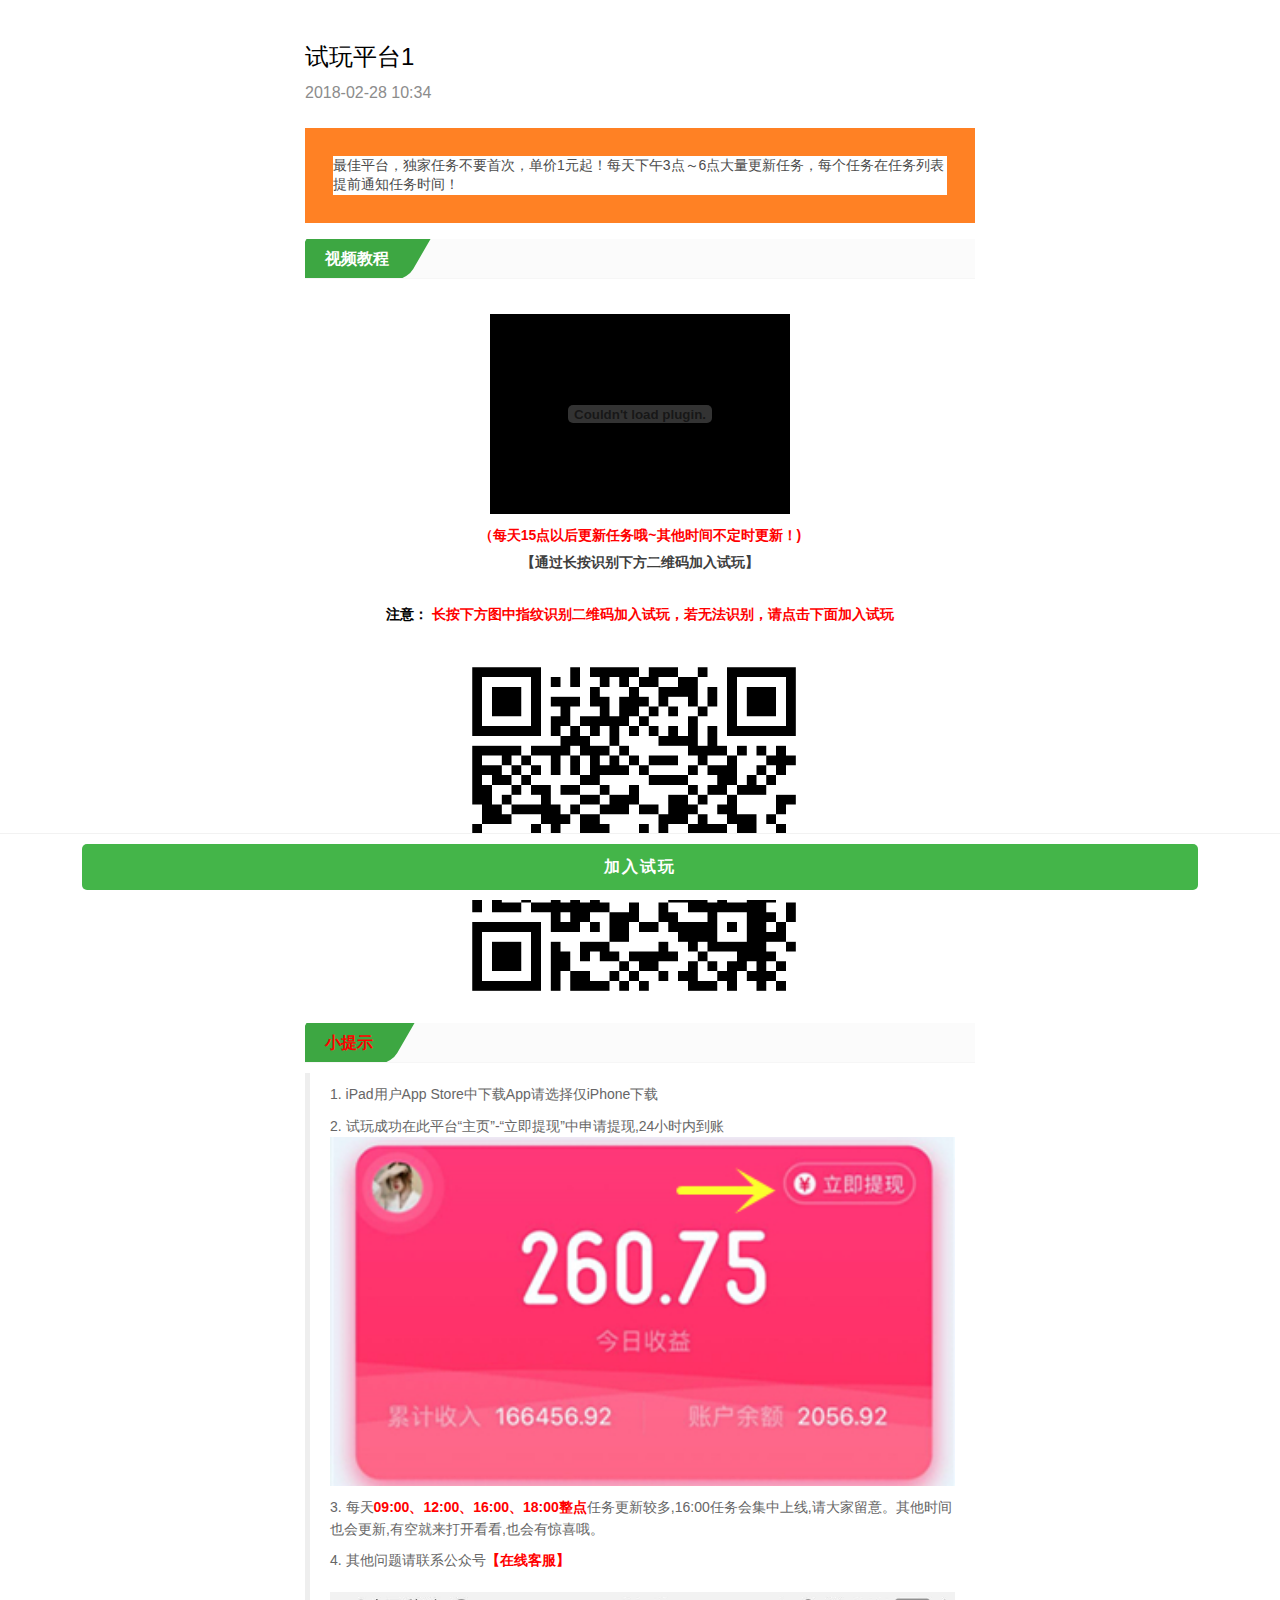
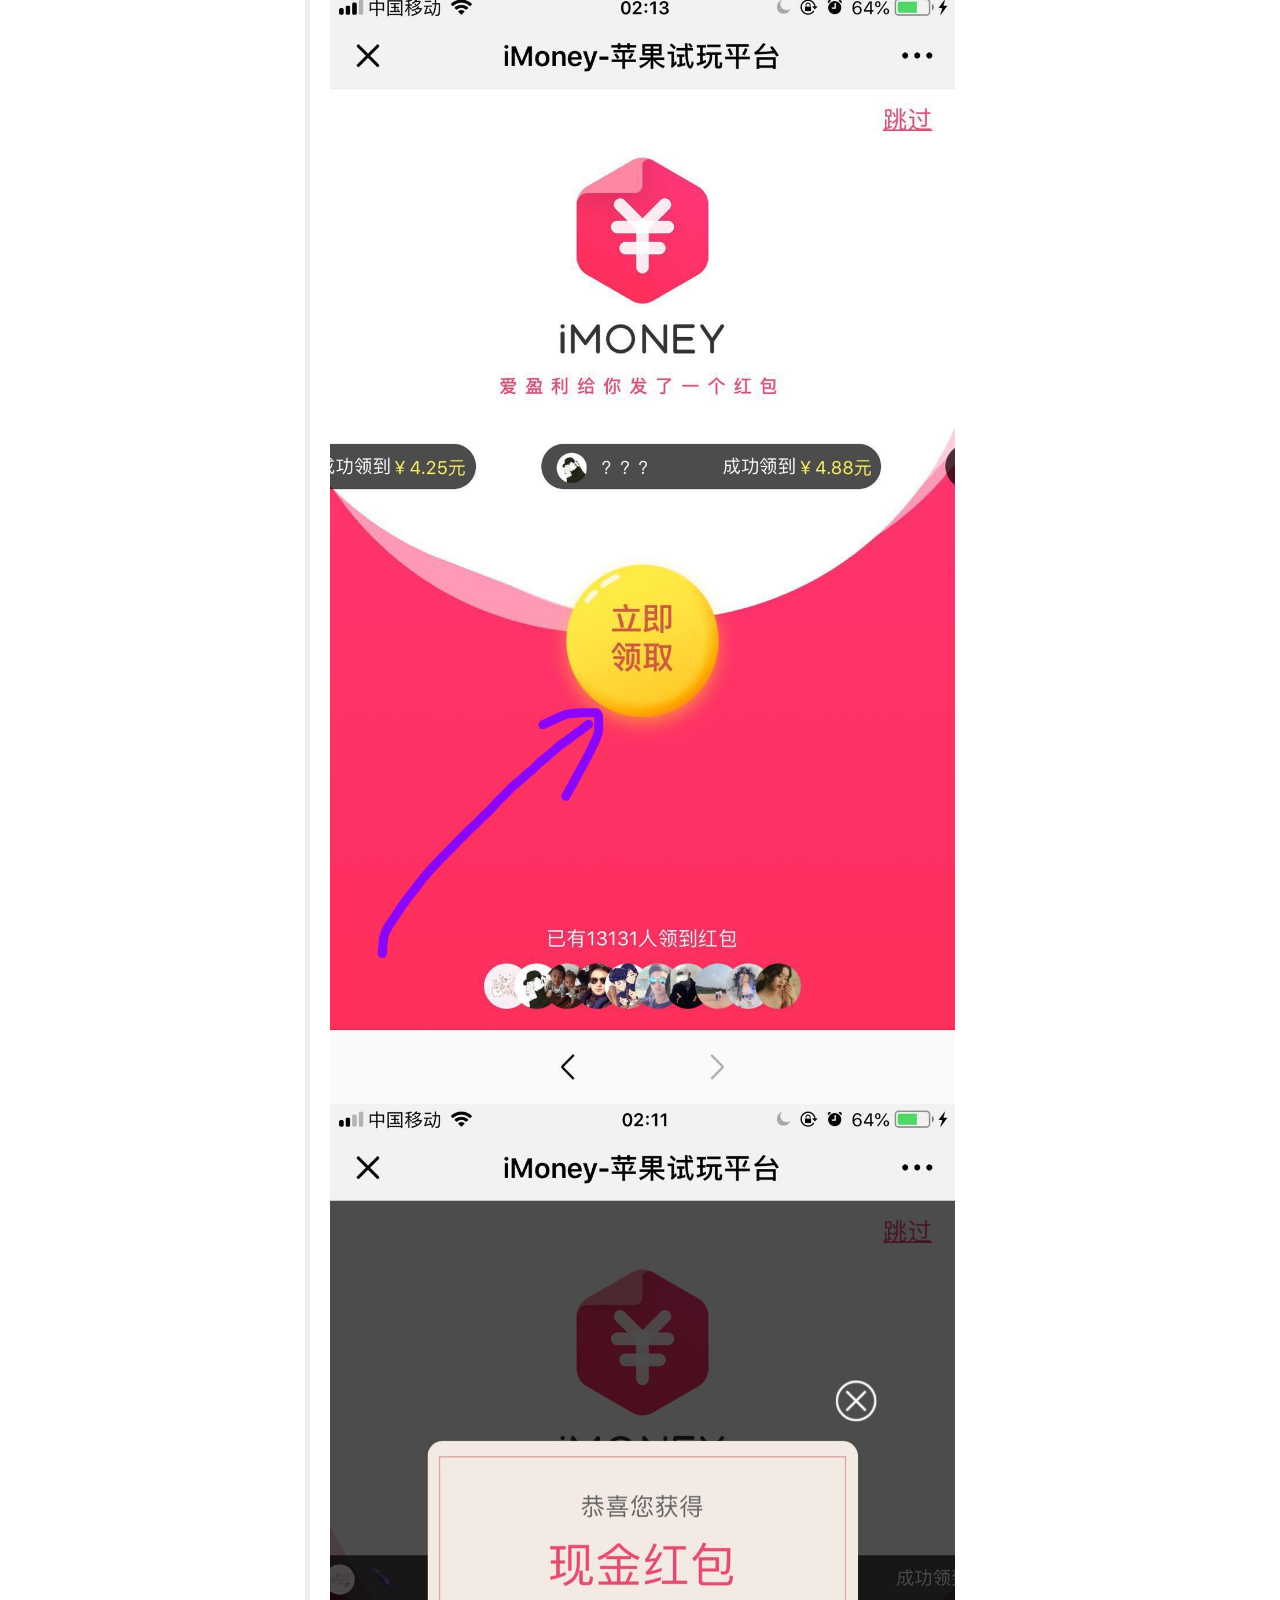
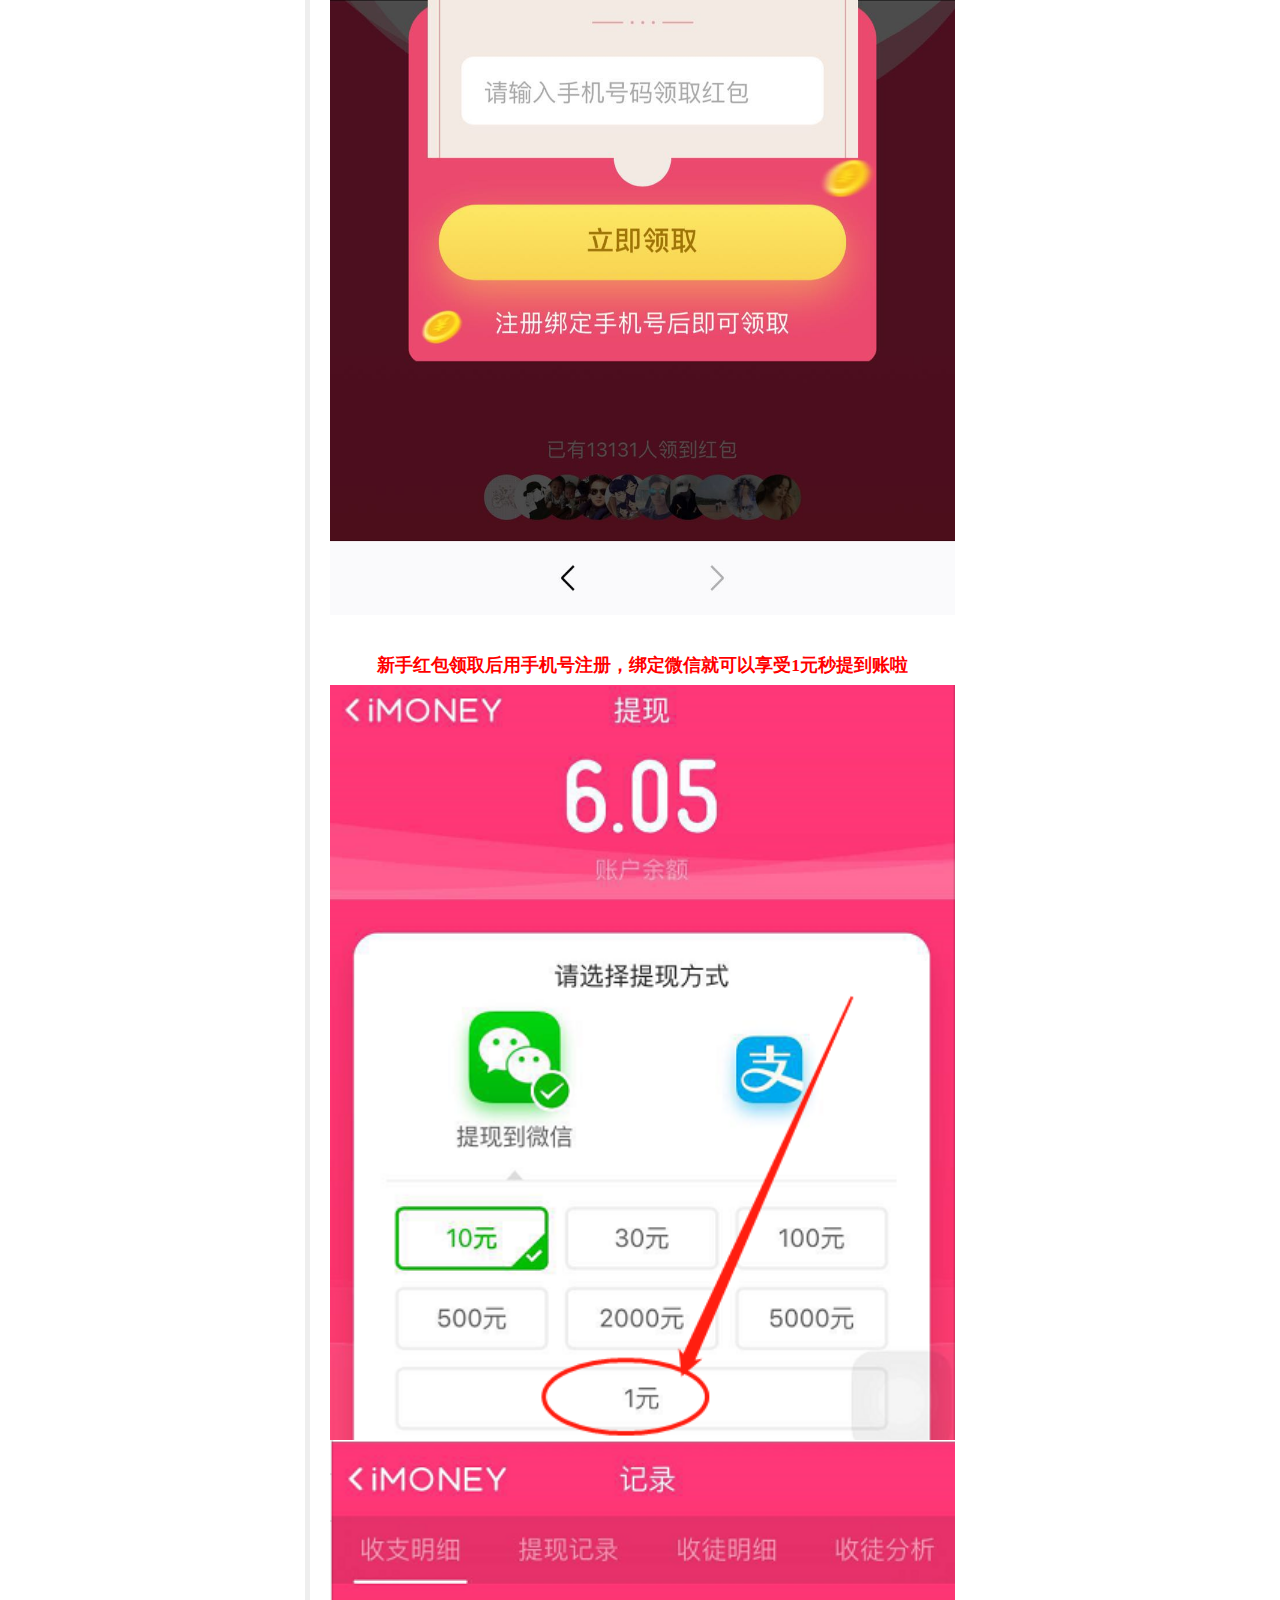
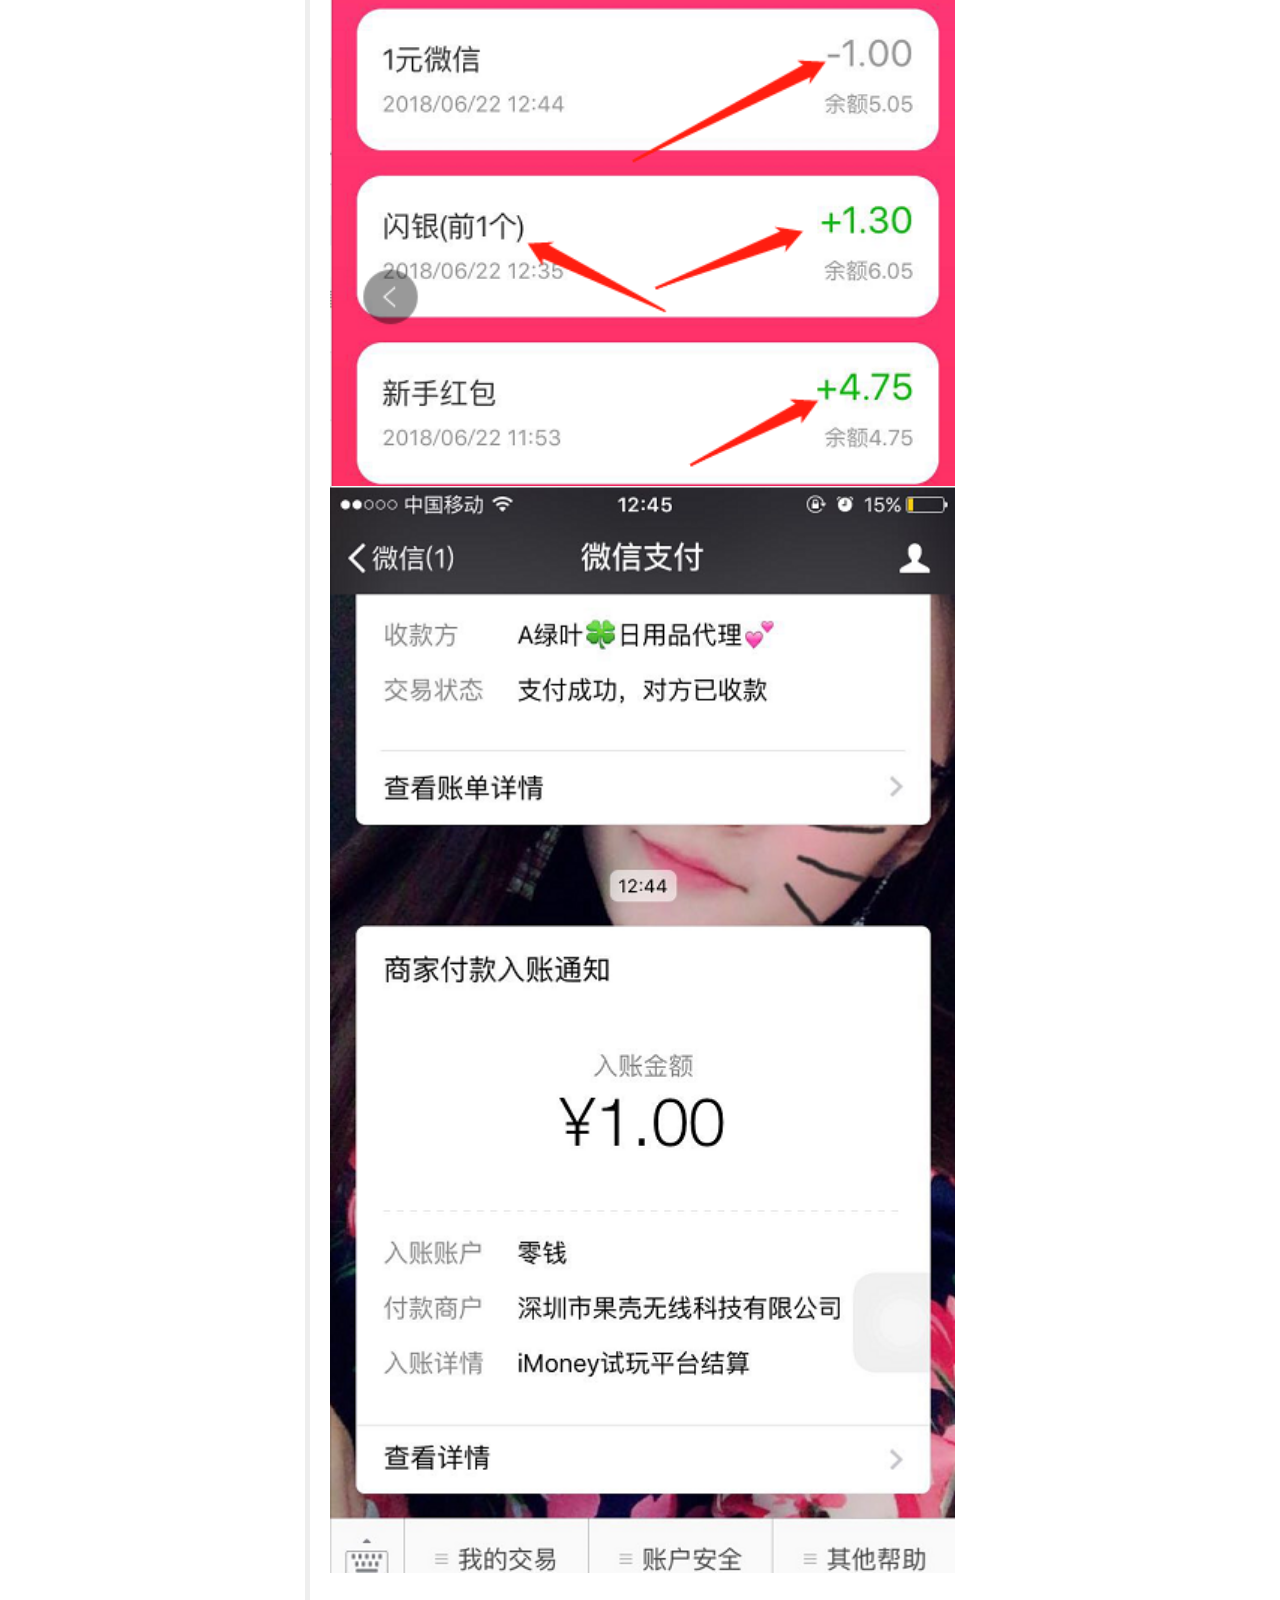
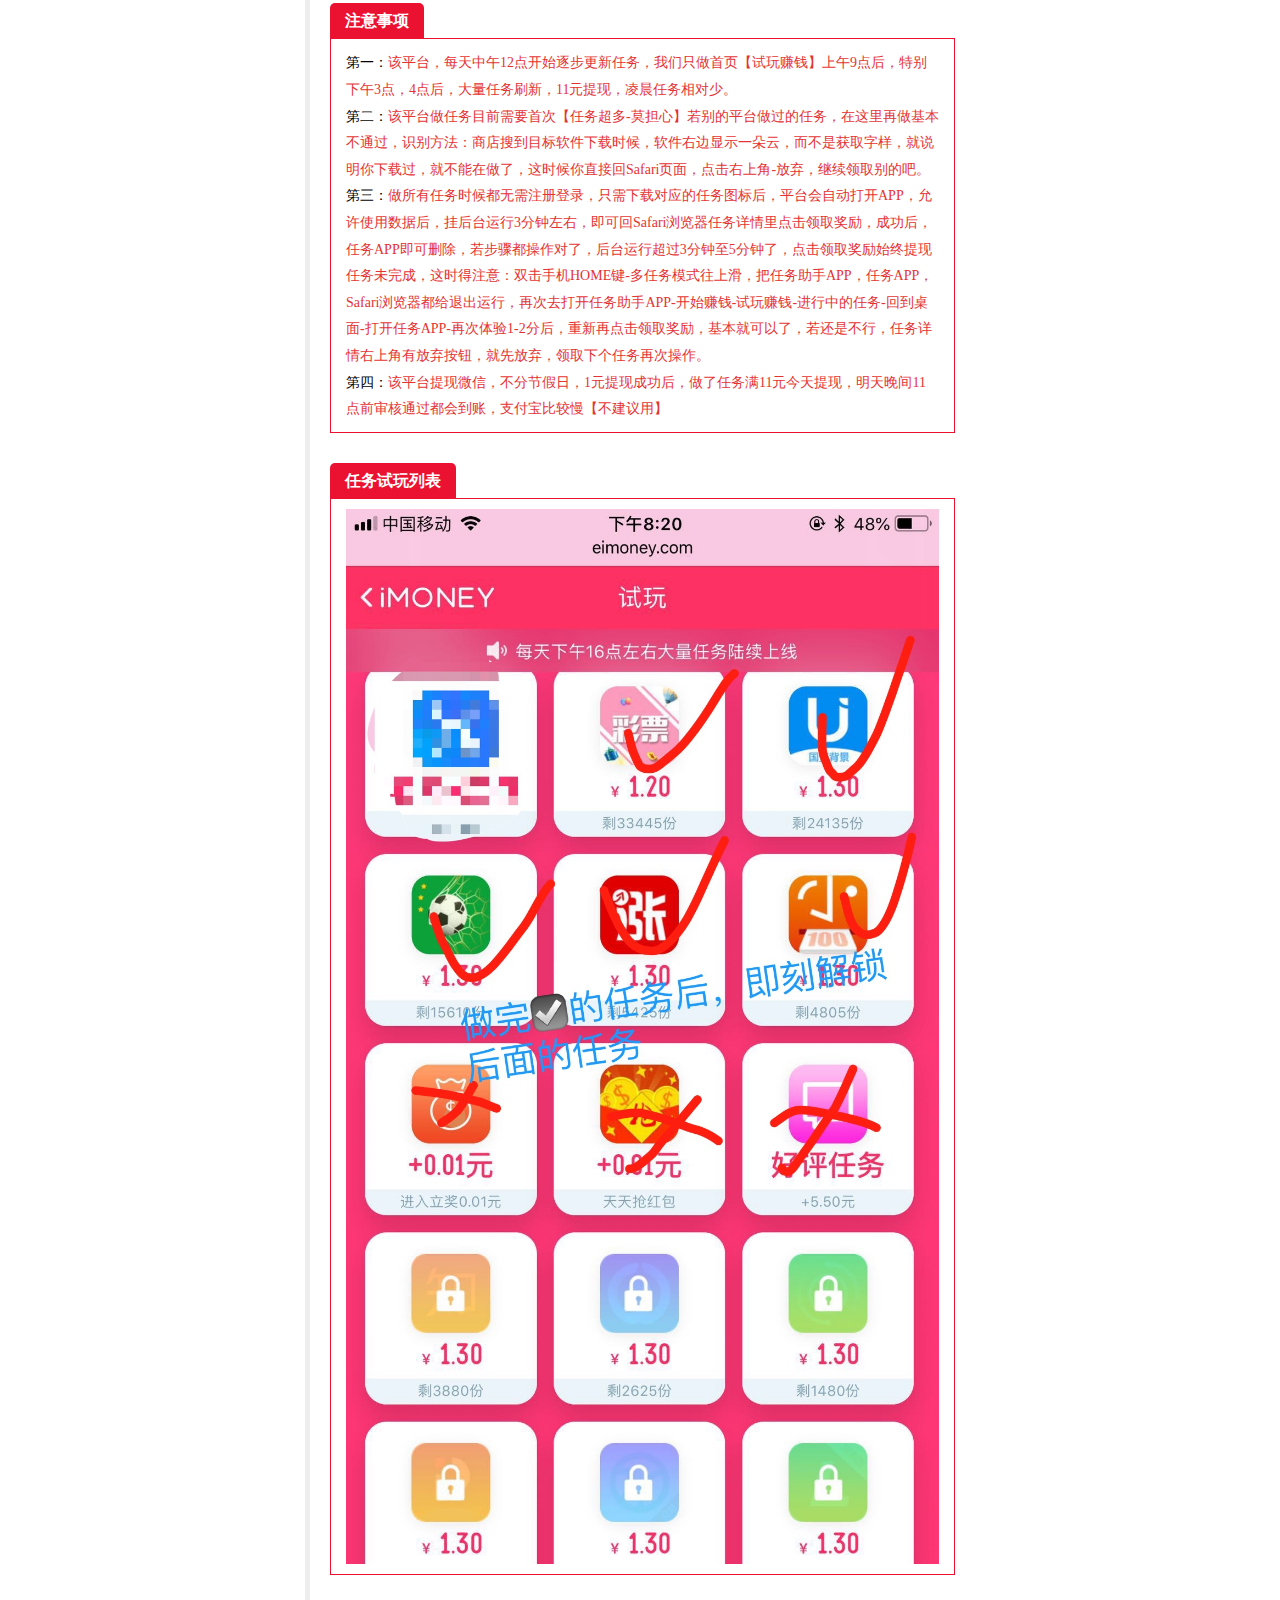
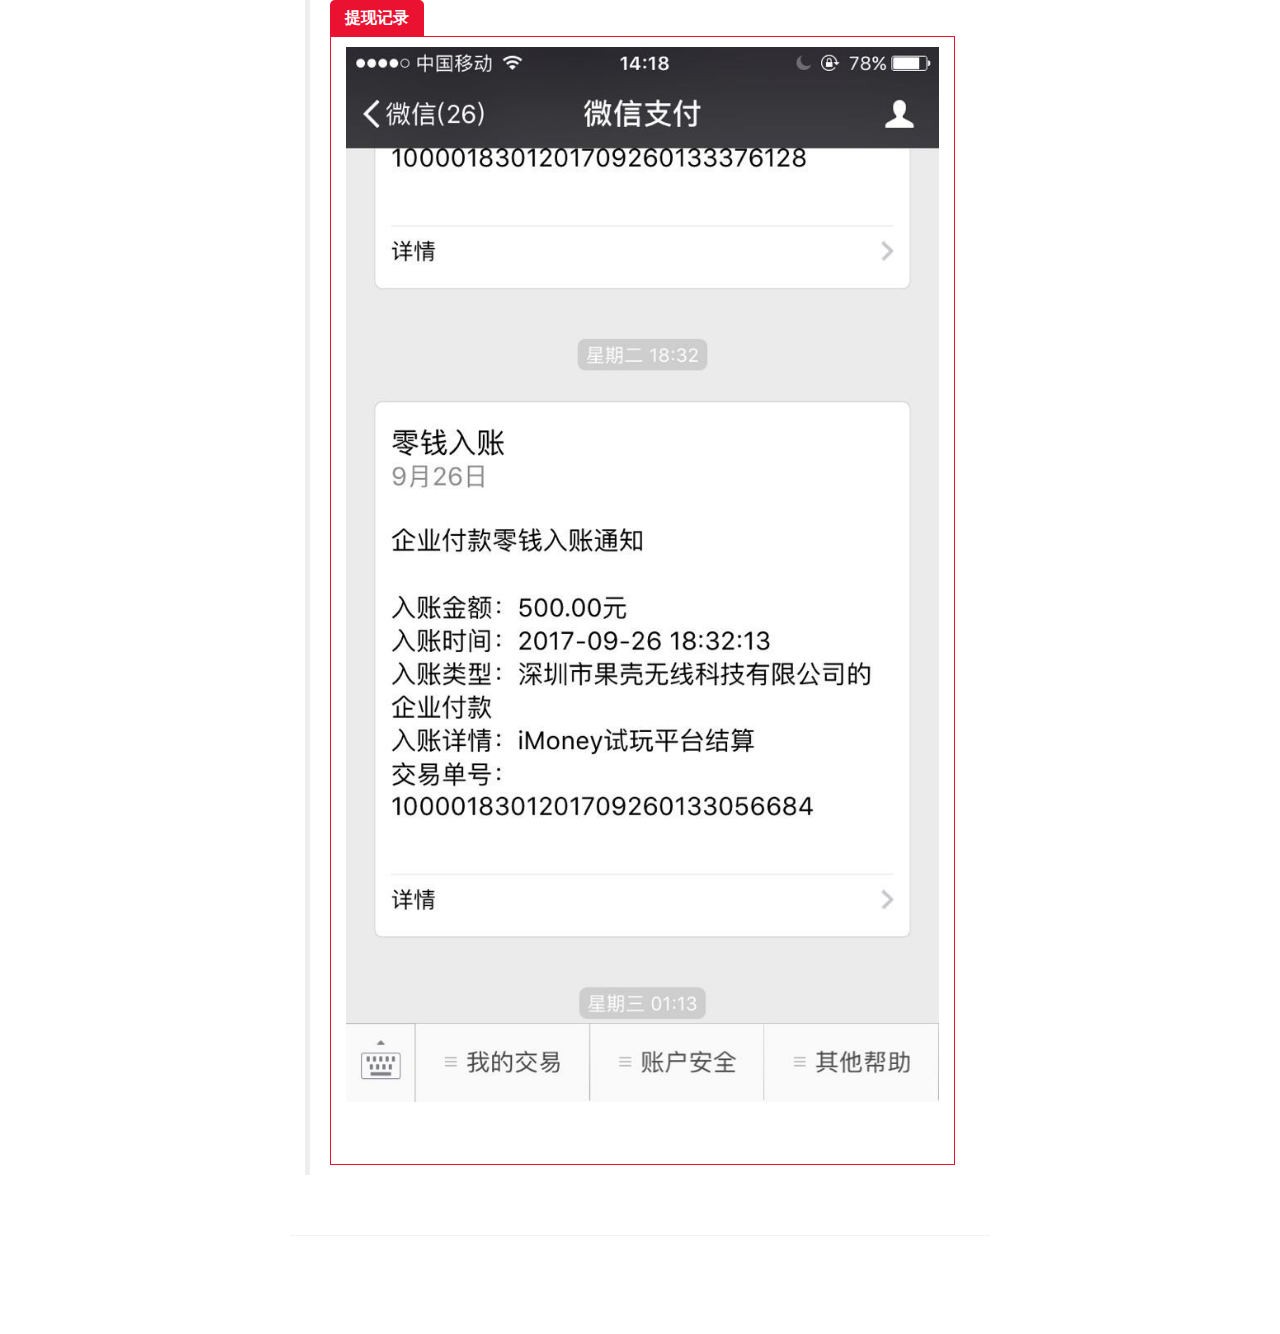
==== html/imoney.html @ fbadb47b "'推荐'" ====
<!DOCTYPE html>
<!-- saved from url=(0147)http://tcsk.file.alimmdn.com/imoney%EF%BC%8C%E6%AF%8F%E5%A4%A9%E4%B8%8B%E5%8D%884%E7%82%B9%E8%B6%85%E5%A4%9A%E4%BB%BB%E5%8A%A1.html?t=1533049028005 -->
<html>

<head>
	<meta http-equiv="Content-Type" content="text/html; charset=UTF-8">

	<meta http-equiv="X-UA-Compatible" content="IE=edge">
	<meta name="viewport" content="width=device-width,initial-scale=1.0,maximum-scale=1.0,user-scalable=0">
	<meta name="apple-mobile-web-app-capable" content="yes">
	<meta name="apple-mobile-web-app-status-bar-style" content="black">
	<meta name="format-detection" content="telephone=no">
	<!-- <script src="/js/hm.js"></script> -->
	<script nonce="MOONSAFE_NONCE_1470196792" type="text/javascript">
		window.__nonce_str = "MOONSAFE_NONCE_1470196792"
		if (location.href.indexOf("safe=0") == -1 && window.__nonce_str) {
			window.__moonsafe_csp_offset || (window.__moonsafe_csp_offset = 18);
			document.write('<meta http-equiv="Content-Security-Policy" content="script-src https: \'unsafe-inline\' \'unsafe-eval\' *.qq.com *.weishi.com' + (window.__nonce_str ? ' \'nonce-' + window.__nonce_str + "\'" : "") + '">');

		}
	</script>
	<meta http-equiv="Content-Security-Policy" content="script-src https: &#39;unsafe-inline&#39; &#39;unsafe-eval&#39; *.qq.com *.weishi.com &#39;nonce-MOONSAFE_NONCE_1470196792&#39;">
	<meta http-equiv="Content-Security-Policy" content="script-src https: &#39;unsafe-inline&#39; &#39;unsafe-eval&#39; *.qq.com *.weishi.com &#39;nonce-MOONSAFE_NONCE_1470196792&#39;">
	<meta http-equiv="Content-Security-Policy" content="script-src https: &#39;unsafe-inline&#39; &#39;unsafe-eval&#39; *.qq.com *.weishi.com &#39;nonce-MOONSAFE_NONCE_1470196792&#39;">
	<script nonce="MOONSAFE_NONCE_1470196792" type="text/javascript">
		window.logs = {
			pagetime: {}
		};
		window.logs.pagetime['html_begin'] = (+new Date());
	</script>
	<script nonce="MOONSAFE_NONCE_1470196792" type="text/javascript">
		var MutationObserver = window.WebKitMutationObserver || window.MutationObserver || window.MozMutationObserver, isDangerSrc = function (t) {
			if (t) {
				var e = t.match(/http(?:s)?:\/\/([^\/]+?)(\/|$)/);
				if (e && !/qq\.com(\:8080)?$/.test(e[1]) && !/weishi\.com$/.test(e[1])) return !0;
			}
			return !1;
		}, ishttp = 0 == location.href.indexOf("http://");
		-1 == location.href.indexOf("safe=0") && ishttp && "function" == typeof MutationObserver && "mp.weixin.qq.com" == location.host && (window.__observer_data = {
			count: 0,
			exec_time: 0,
			list: []
		}, window.__observer = new MutationObserver(function (t) {
			window.__observer_data.count++;
			var e = new Date, r = [];
			t.forEach(function (t) {
				for (var e = t.addedNodes, o = 0; o < e.length; o++) {
					var n = e[o];
					if ("SCRIPT" === n.tagName) {
						var i = n.src;
						isDangerSrc(i) && (window.__observer_data.list.push(i), r.push(n)), !i && window.__nonce_str && n.getAttribute("nonce") != window.__nonce_str && (window.__observer_data.list.push("inlinescript_without_nonce"),
							r.push(n));
					}
				}
			});
			for (var o = 0; o < r.length; o++) {
				var n = r[o];
				n.parentNode && n.parentNode.removeChild(n);
			}
			window.__observer_data.exec_time += new Date - e;
		}), window.__observer.observe(document, {
			subtree: !0,
			childList: !0
		})), function () {
			if (-1 == location.href.indexOf("safe=0") && Math.random() < .01 && ishttp && HTMLScriptElement.prototype.__lookupSetter__ && "undefined" != typeof Object.defineProperty) {
				window.__danger_src = {
					xmlhttprequest: [],
					script_src: [],
					script_setAttribute: []
				};
				var t = "$" + Math.random();
				HTMLScriptElement.prototype.__old_method_script_src = HTMLScriptElement.prototype.__lookupSetter__("src"),
					HTMLScriptElement.prototype.__defineSetter__("src", function (t) {
						t && isDangerSrc(t) && window.__danger_src.script_src.push(t), this.__old_method_script_src(t);
					});
				var e = "element_setAttribute" + t;
				Object.defineProperty(Element.prototype, e, {
					value: Element.prototype.setAttribute,
					enumerable: !1
				}), Element.prototype.setAttribute = function (t, r) {
					"SCRIPT" == this.tagName && "src" == t && isDangerSrc(r) && window.__danger_src.script_setAttribute.push(r),
						this[e](t, r);
				};
			}
		}();
	</script>
	<script nonce="MOONSAFE_NONCE_1470196792" type="text/javascript">
		String.prototype.html = function (encode) {
			var replace = ["'", "'", """, '"', " ", " ", ">", ">", "<", "<", "&", "&", "¥", "¥"];
        if (encode) {
				replace.reverse();
			}
			for (var i = 0, str = this; i < replace.length; i += 2) {
				str = str.replace(new RegExp(replace[i], 'g'), replace[i + 1]);
			}
			return str;
		};

		window.isInWeixinApp = function () {
			return /MicroMessenger/.test(navigator.userAgent);
		};


		window.getQueryFromURL = function (url) {
			url = url || 'http://qq.com/s?a=b#rd';
			var query = url.split('?')[1].split('#')[0].split('&'),
				params = {};
			for (var i = 0; i < query.length; i++) {
				var arg = query[i].split('=');
				params[arg[0]] = arg[1];
			}
			if (params['pass_ticket']) {
				params['pass_ticket'] = encodeURIComponent(params['pass_ticket'].html(false).html(false).replace(/\s/g, "+"));
			}
			return params;
		};

		(function () {
			var params = getQueryFromURL(location.href);
			window.uin = params['uin'] || '';
			window.key = params['key'] || '';
			window.wxtoken = params['wxtoken'] || '';
			window.pass_ticket = params['pass_ticket'] || '';
		})();

	</script>
	<title>imoney，每天下午4点超多任务</title>
	<meta name="keywords" content="试玩,平台,支持,微信,提现,支付,宝提,现,iPhone,ipad,加入,送,3元,红包,苹果,用户,在此,平台,试用,一款,APP,应用,可获得,1.0元,到,3.0元,的,奖励,你,还在,犹豫,什么,呢,视频,教程,TESEITRY,扫码,注意事项,">
	<meta name="description" content="支持微信提现 支持支付宝提现 支持iPhone/ipad 加入送3元红包 苹果用户在此平台试用一款APP应用可获得1.0元到3.0元的奖励，你还在犹豫什么呢? 视频教程 TESEITRY 扫码加入 TESEITRY 注意事项 TESEITRY">
	<style>
		html {
	-ms-text-size-adjust:100%;
	-webkit-text-size-adjust:100%;
	line-height:1.6
}
body {
	-webkit-touch-callout:none;
	font-family:-apple-system-font, "Helvetica Neue", "PingFang SC", "Hiragino Sans GB", "Microsoft YaHei", sans-serif;
	background-color:#f3f3f3;
	line-height:inherit
}
body.rich_media_empty_extra {
	background-color:#fff
}
body.rich_media_empty_extra .rich_media_area_primary:before {
	display:none
}
h1, h2, h3, h4, h5, h6 {
	font-weight:400;
	font-size:16px
}
* {
	margin:0;
	padding:0
}
a {
	color:#607fa6;
	text-decoration:none
}
.rich_media_inner {
	font-size:16px;
	word-wrap:break-word;
	-webkit-hyphens:auto;
	-ms-hyphens:auto;
	hyphens:auto
}
.rich_media_area_primary {
	position:relative;
	padding:20px 15px 15px;
	background-color:#fff
}
.rich_media_area_primary:before {
	content:" ";
	position:absolute;
	left:0;
	top:0;
	width:100%;
	height:1px;
	border-top:1px solid #e5e5e5;
	-webkit-transform-origin:0 0;
	transform-origin:0 0;
	-webkit-transform:scaleY(0.5);
	transform:scaleY(0.5);
	top:auto;
	bottom:-2px
}
.rich_media_area_primary .original_img_wrp {
	display:inline-block;
	font-size:0
}
.rich_media_area_primary .original_img_wrp .tips_global {
	display:block;
	margin-top:.5em;
	font-size:14px;
	text-align:right;
	width:auto;
	overflow:hidden;
	text-overflow:ellipsis;
	white-space:nowrap;
	word-wrap:normal
}
.rich_media_area_extra {
	padding:0 15px 0
}
.rich_media_title {
	margin-bottom:10px;
	line-height:1.4;
	font-weight:400;
	font-size:24px
}
.rich_media_meta_list {
	smargin-bottom:10px;
	line-height:18px;
	font-size:0
}
.rich_media_meta_list em {
	font-style:normal
}
.rich_media_meta {
	display:inline-block;
	vertical-align:middle;
	margin-right:8px;
	margin-bottom:10px;
	font-size:16px
}
.meta_original_tag {
	display:inline-block;
	vertical-align:middle;
	padding:1px .5em;
	border:1px solid #9e9e9e;
	color:#8c8c8c;
	border-top-left-radius:20% 50%;
	-moz-border-radius-topleft:20% 50%;
	-webkit-border-top-left-radius:20% 50%;
	border-top-right-radius:20% 50%;
	-moz-border-radius-topright:20% 50%;
	-webkit-border-top-right-radius:20% 50%;
	border-bottom-left-radius:20% 50%;
	-moz-border-radius-bottomleft:20% 50%;
	-webkit-border-bottom-left-radius:20% 50%;
	border-bottom-right-radius:20% 50%;
	-moz-border-radius-bottomright:20% 50%;
	-webkit-border-bottom-right-radius:20% 50%;
	font-size:15px;
	line-height:1.1
}
.meta_enterprise_tag img {
	width:30px;
	height:30px!important;
	display:block;
	position:relative;
	margin-top:-3px;
	border:0
}
.rich_media_meta_text {
	color:#8c8c8c
}
span.rich_media_meta_nickname {
	display:none
}
.rich_media_thumb_wrp {
	margin-bottom:6px
}
.rich_media_thumb_wrp .original_img_wrp {
	display:block
}
.rich_media_thumb {
	display:block;
	width:100%
}
.rich_media_content {/*overflow:hidden;*/
	color:#3e3e3e
}
.rich_media_content * {
	max-width:100%!important;
	box-sizing:border-box!important;
	-webkit-box-sizing:border-box!important;
	word-wrap:break-word!important
}
.rich_media_content p {
	clear:both;
	min-height:1em;
	white-space:pre-wrap
}
.rich_media_content em {
	font-style:italic
}
.rich_media_content fieldset {
	min-width:0
}
.rich_media_content .list-paddingleft-2 {
	padding-left:30px
}
.rich_media_content blockquote {
	margin:0;
	padding-left:10px;
	border-left:3px solid #dbdbdb
}
img {
	height:auto!important
}
@media(min-device-width:375px) and (max-device-width:667px) and (-webkit-min-device-pixel-ratio:2) {
.mm_appmsg .rich_media_inner, .mm_appmsg .rich_media_meta, .mm_appmsg .discuss_list, .mm_appmsg .rich_media_extra, .mm_appmsg .title_tips .tips {
font-size:17px
}
.mm_appmsg .meta_original_tag {
font-size:15px
}
}
@media(min-device-width:414px) and (max-device-width:736px) and (-webkit-min-device-pixel-ratio:3) {
.mm_appmsg .rich_media_title {
font-size:25px
}
}
@media screen and (min-width:1024px) {
.rich_media {
width:740px;
margin-left:auto;
margin-right:auto
}
.rich_media_inner {
padding:20px
}
body {
background-color:#fff
}
}
@media screen and (min-width:1025px) {
body {
font-family:"Helvetica Neue", Helvetica, "Hiragino Sans GB", "Microsoft YaHei", Arial, sans-serif
}
.rich_media {
position:relative
}
.rich_media_inner {
background-color:#fff;
padding-bottom:100px
}
}
.radius_avatar {
	display:inline-block;
	background-color:#fff;
	padding:3px;
	border-radius:50%;
	-moz-border-radius:50%;
	-webkit-border-radius:50%;
	overflow:hidden;
	vertical-align:middle
}
.radius_avatar img {
	display:block;
	width:100%;
	height:
100%;
	border-radius:50%;
	-moz-border-radius:50%;
	-webkit-border-radius:50%;
	background-color:#eee
}
.cell {
	padding:.8em 0;
	display:block;
	position:relative
}
.cell_hd, .cell_bd, .cell_ft {
	display:table-cell;
	vertical-align:middle;
	word-wrap:break-word;
	word-break:break-all;
	white-space:nowrap
}
.cell_primary {
	width:2000px;
	white-space:normal
}
.flex_cell {
	padding:10px 0;
	display:-webkit-box;
	display:-webkit-flex;
	display:-ms-flexbox;
	display:flex;
	-webkit-box-align:center;
	-webkit-align-items:center;
	-ms-flex-align:center;
	align-items:center
}
.flex_cell_primary {
	width:100%;
	-webkit-box-flex:1;
- webkit-flex:1;
	-ms-flex:1;
	box-flex:1;
	flex:1
}
.original_tool_area {
	display:block;
	padding:.75em 1em 0;
-webkit-tap-highlight- color:rgba(0, 0, 0, 0);
	color:#3e3e3e;
	border:1px solid #eaeaea;
	margin:20px 0
}
.original_tool_area .tips_global {
	position:relative;
	padding-bottom:.5em;
	font-size:15px
}
.original_tool_area .tips_global:after {
	content:" ";
	position:absolute;
	left:0;
	bottom:0;
	right:0;
	height:1px;
	border-bottom:1px solid #dbdbdb;
	-webkit-transform-origin:0 100%;
	transform-origin:0 100%;
	-webkit-transform:scaleY(0.5);
	transform:scaleY(0.5)
}
.original_tool_area .radius_avatar {
	width:27px;
	height:27px;
	padding:0;
	margin-right:.5em
}
.original_tool_area .radius_avatar img {
	height:100%!important
}
.original_tool_area .flex_cell_bd {
	width:auto;
	overflow:hidden;
	text-overflow:ellipsis;
	white-space:nowrap;
	word-wrap:normal
}
.original_tool_area .flex_cell_ft {
	font-size:14px;
	color:#8c8c8c;
	padding-left:1em;
	white-space:nowrap
}
.original_tool_area .icon_access:after {
	content:" ";
	display:inline-block;
	height:8px;
	width:8px;
	border-width:1px 1px 0 0;
	border-color:#cbcad0;
	border-style:solid;
	transform:matrix(0.71, 0.71, -0.71, 0.71, 0, 0);
	-ms-transform:matrix(0.71, 0.71, -0.71, 0.71, 0, 0);
	-webkit-transform:matrix(0.71, 0.71, -0.71, 0.71, 0, 0);
	position:relative;
	top:-2px;
	top:-1px
}
.weui_loading {
	width:20px;
	height:20px;
	display:
inline-block;
	vertical-align:middle;
	-webkit-animation:weuiLoading 1s steps(12, end) infinite;
	animation:weuiLoading 1s steps(12, end) infinite;
	background:transparent url(/images/eb502a059a924d8c91a3783cd2bf1d91.gif) no-repeat;
	-webkit-background-size:100%;
	background-size:100%
}
@-webkit-keyframes weuiLoading {
0% {
-webkit-transform:rotate3d(0, 0, 1, 0deg)
}
100% {
-webkit-transform:rotate3d(0, 0, 1, 360deg)
}
}
@keyframes weuiLoading {
0% {
-webkit- transform:rotate3d(0, 0, 1, 0deg)
}
100% {
-webkit-transform:rotate3d(0, 0, 1, 360deg)
}
}
.gif_img_wrp {
	display:inline-block;
	font-size:0;
p osition:relative;
	font-weight:400;
	font-style:normal;
	text-indent:0;
	text-shadow:none 1px 1px rgba(0, 0, 0, 0.5)
}
.gif_img_wrp img {
min -height:120px;
	min-width:120px;
	vertical-align:top
}
.gif_img_tips {
	background:rgba(0, 0, 0, 0.6)!important;
filter:progid:DXImageTransform.Microsoft.gradient (GradientType=0, startColorstr='#99000000', endcolorstr = '#99000000');
	border-top-left-radius:1.2em 50%;
	-moz-border-radius-topleft:1.2em 50%;
	-webkit-border-top-left-radius:1.2em 50%;
	border-top-right-radius:1.2em 50%;
	-moz-border-radius-topright:1.2em 50%;
	-webkit-border-top-right-radius:1.2em 50%;
	border-bottom-left-radius:1.2em 50%;
	-moz-border-radius-bottomleft:1.2em 50%;
	-webkit-border-bottom-left-radius:1.2em 50%;
	border-bottom-right-radius:1.2em 50%;
	-moz-border-radius-bottomright:1.2em 50%;
	-webkit-border-bottom-right-radius:1.2em 50%;
	line-height:2.3;
	padding:0 1em;
	font-size:11px;
	color:#fff;
	text-align:center;
	position:absolute;
	bottom:10px;
	left:10px
}
.gif_img_tips i {
	vertical-align:middle;
	margin:-0.2em .73em 0 -2px
}
.gif_img_play_arrow {
	display:inline-block;
	width:0;
	height:0;
	border-width:8px;
	border-style:dashed;
	border-color:transparent;
	border-right-width:0;
	border-left-color:#fff;
	border-left-style:solid;
	border-width:5px 0 5px 8px
}
.gif_img_loading {
	width:14px;
	height:14px
}
i.gif_img_loading {
	margin-left:-4px
}
.rich_media_global_msg {
	position:fixed;
	top:0;
	left:0;
	right:0;
	padding:1em 35px 1em 15px;
	z-index:1;
	background-color:#c6e0f8;
	color:#8c8c8c;
	font-size:13px
}
.rich_media_global_msg .icon_closed {
	position:absolute;
	right:15px;
	top:50%;
	margin-top:-5px;
	line-height:300px;
	overflow:hidden;
	-webkit-tap-highlight-color:rgba(0, 0, 0, 0);
	background:transparent url(/images/icon_appmsg_msg_closed_sprite.2x.png) no-repeat 0 0;
	width:11px;
	height:11px;
	vertical-align:middle;
	display:inline-block;
	-webkit-background-size:100% auto;
	background-size:100% auto
}
.rich_media_global_msg .icon_closed:active {
	background-position:0 -17px
}
.preview_appmsg .rich_media_title {
	margin-top:1.9em
}
@media screen and (min-width:1024px) {
.rich_media_global_msg {
position:relative;
margin:0 20px
}
.preview_appmsg .rich_media_title {
margin-top:0
}
}
</style>
	<style></style>
	<!--[if lt IE 9]>
<link rel="stylesheet" type="text/css" href="/css/page_mp_article_improve_pc2c9cd6.css">
<![endif]-->
	<link href="./imoney_files/content.css" rel="stylesheet">
</head>

<body id="activity-detail" class="zh_CN mm_appmsg" ontouchstart="" rlt="1">
	<script nonce="MOONSAFE_NONCE_1470196792" type="text/javascript">
		var write_sceen_time = (+new Date());
	</script>
	<div id="js_article" class="rich_media">
		<div id="js_top_ad_area" class="top_banner"> </div>
		<div class="rich_media_inner">
			<div id="page-content">
				<div id="img-content" class="rich_media_area_primary">
					<h2 class="rich_media_title" id="activity-name"> 试玩平台1 </h2>
					<div class="rich_media_meta_list"> <em id="post-date" class="rich_media_meta rich_media_meta_text">2018-02-28
							10:34</em> <em class="rich_media_meta rich_media_meta_text"> </em> <a class="rich_media_meta rich_media_meta_link rich_media_meta_nickname"
						 href="javascript:void(0);" id="post-user"> </a> <span class="rich_media_meta rich_media_meta_text rich_media_meta_nickname">admin</span>
						<div id="js_profile_qrcode" class="profile_container" style="display:none;">
							<div class="profile_inner"> <strong class="profile_nickname"> </strong> <img class="profile_avatar" id="js_profile_qrcode_img"
								 src="http://tcsk.file.alimmdn.com/imoney%EF%BC%8C%E6%AF%8F%E5%A4%A9%E4%B8%8B%E5%8D%884%E7%82%B9%E8%B6%85%E5%A4%9A%E4%BB%BB%E5%8A%A1.html?t=1533049028005"
								 alt="">

							</div>

						</div>
					</div>

					<section class="_135editor" data-id="86431" data-tools="135编辑器" style="margin: 0px; padding: 0px; max-width: 100%; color: rgb(62, 62, 62); font-family: &quot;Hiragino Sans GB&quot;, &quot;Microsoft YaHei&quot;, Arial, sans-serif; font-size: 16px; line-height: 25.6px; widows: 1; border: 0px none; position: relative; box-sizing: border-box !important; word-wrap: break-word !important;">
						<section class="layout" style="margin: 1em auto; padding: 0px; max-width: 100%; box-sizing: border-box !important; word-wrap: break-word !important;">
							<section class="135brush" data-style="color:#4C4C4C; font-size:14px" style="margin: 1em 0px 0px; padding: 0px; max-width: 100%; border-style: solid; -webkit-border-image: url(&quot;http://image3.135editor.com/cache/remote/aHR0cHM6Ly9tbWJpei5xbG9nby5jbi9tbWJpei95cVZBcW9adkRpYkdGVzFxcldrNVFGdUFVdk81TmlhYlYzbEZKV3FnT1ZiYmg1STJHVnVJZG1RNHNGQ3VXaWNHNkhHU0tTWGJwaWNWYW1uMDVLaGlhcDRyaWNzQS8wP3d4X2ZtdD1wbmc=&quot;) 28 fill; color: rgb(255, 129, 36); line-height: 1.4; border-width: 28px; box-sizing: border-box !important; word-wrap: break-word !important;">
								<div style="margin: 0px; padding: 0px; max-width: 100%; box-sizing: border-box !important; word-wrap: break-word !important; color: rgb(76, 76, 76); font-size: 14px;">
									最佳平台，独家任务不要首次，单价1元起！每天下午3点～6点大量更新任务，每个任务在任务列表提前通知任务时间！</div>
							</section>
						</section>
					</section>
					<div style="margin: 0px; padding: 0px; max-width: 100%; color: rgb(62, 62, 62); font-family: &quot;Hiragino Sans GB&quot;, &quot;Microsoft YaHei&quot;, Arial, sans-serif; font-size: 16px; line-height: 25.6px; widows: 1; box-sizing: border-box !important; word-wrap: break-word !important;">
						<section class="editor" style="margin: 0px; padding: 0px; max-width: 100%; box-sizing: border-box !important; word-wrap: break-word !important;">
							<section style="margin: 10px auto; padding: 0px; max-width: 100%; box-sizing: border-box !important; word-wrap: break-word !important; width: 670px; height: 40px; border-bottom-style: solid; border-bottom-width: 1px; border-bottom-color: rgb(246, 246, 246); overflow: hidden; background-color: rgb(251, 251, 251);">
								<section class="96wx-bgc" style="margin: 0px 0px 0px -10px; padding: 0px; max-width: 100%; box-sizing: border-box !important; word-wrap: break-word !important; display: inline-block; width: auto; height: 40px; border-radius: 0px 0px 10px; transform: skew(-30deg); background-color: rgb(61, 167, 66);">
									<section style="margin: 0px; padding: 0px 30px; max-width: 100%; line-height: 40px; color: rgb(255, 255, 255); transform: skew(30deg); box-sizing: border-box !important; word-wrap: break-word !important;">
										<strong style="margin: 0px; padding: 0px; max-width: 100%; box-sizing: border-box !important; word-wrap: break-word !important;">视频教程</strong></section>
								</section>
							</section>
						</section>
					</div>
					<div style="margin: 0px; padding: 0px; max-width: 100%; color: rgb(62, 62, 62); font-family: &quot;Hiragino Sans GB&quot;, &quot;Microsoft YaHei&quot;, Arial, sans-serif; font-size: 16px; line-height: 25.6px; widows: 1; text-align: center; box-sizing: border-box !important; word-wrap: break-word !important;">
						<br style="margin: 0px; padding: 0px; max-width: 100%; box-sizing: border-box !important; word-wrap: break-word !important;">
						<iframe allowfullscreen="" frameborder="0" height="200" src="./imoney_files/player.html" style="margin: 0px; padding: 0px; max-width: 100%; box-sizing: border-box !important; word-wrap: break-word !important;"
						 width="300"></iframe><br style="margin: 0px; padding: 0px; max-width: 100%; box-sizing: border-box !important; word-wrap: break-word !important;">
						<strong style="margin: 0px; padding: 0px; max-width: 100%; box-sizing: border-box !important; word-wrap: break-word !important; color: rgb(255, 0, 0); font-size: 14px;">（每天15点以后更新任务哦~其他时间不定时更新！)<br>
							<span style="margin: 0px; padding: 0px; font-variant-numeric: normal; font-variant-east-asian: normal; max-width: 100%; color: rgb(62, 62, 62); box-sizing: border-box !important; word-wrap: break-word !important;"><strong
								 style="margin: 0px; padding: 0px; max-width: 100%; box-sizing: border-box !important; word-wrap: break-word !important;">【通过长按识别下方二维码加入试玩】</strong></span></strong><br
						 style="margin: 0px; padding: 0px; font-size: 16px; font-variant-numeric: normal; font-variant-east-asian: normal; line-height: 25.6px; max-width: 100%; color: rgb(62, 62, 62); box-sizing: border-box !important; word-wrap: break-word !important;">
						<br style="margin: 0px; padding: 0px; font-size: 16px; font-variant-numeric: normal; font-variant-east-asian: normal; line-height: 25.6px; max-width: 100%; color: rgb(62, 62, 62); box-sizing: border-box !important; word-wrap: break-word !important;">
						<strong style="margin: 0px; padding: 0px; max-width: 100%; color: rgb(255, 0, 0); font-size: 14px; box-sizing: border-box !important; word-wrap: break-word !important;"><strong
							 style="margin: 0px; padding: 0px; font-variant-numeric: normal; font-variant-east-asian: normal; max-width: 100%; box-sizing: border-box !important; word-wrap: break-word !important;"><span
								 style="margin: 0px; padding: 0px; max-width: 100%; color: rgb(0, 0, 0); box-sizing: border-box !important; word-wrap: break-word !important;">注意：</span></strong></strong>
						<pre style="margin-top: 0px; margin-bottom: 0px; padding: 0px; font-size: 16px; font-variant-numeric: normal; font-variant-east-asian: normal; line-height: 25.6px; max-width: 100%; color: rgb(62, 62, 62); box-sizing: border-box !important; word-wrap: break-word !important; display: inline !important;"><strong style="margin: 0px; padding: 0px; max-width: 100%; color: rgb(255, 0, 0); font-size: 14px; box-sizing: border-box !important; word-wrap: break-word !important;"><strong style="margin: 0px; padding: 0px; font-variant-numeric: normal; font-variant-east-asian: normal; max-width: 100%; box-sizing: border-box !important; word-wrap: break-word !important;"><span style="margin: 0px; padding: 0px; max-width: 100%; color: rgb(0, 0, 0); box-sizing: border-box !important; word-wrap: break-word !important;"><strong style="margin: 0px; padding: 0px; max-width: 100%; font-family: Arial, Verdana, sans-serif; box-sizing: border-box !important; word-wrap: break-word !important;"><span style="margin: 0px; padding: 0px; max-width: 100%; font-size: 14px; box-sizing: border-box !important; word-wrap: break-word !important;"><span style="margin: 0px; padding: 0px; max-width: 100%; color: rgb(255, 0, 0); box-sizing: border-box !important;white-space:normal">长按下方图中指纹识别二维码加入试玩，若无法识别，请点击下面加入试玩</span></span></strong></span></strong></strong></pre>
					</div>
					<br>
					<div style="margin: 0px; padding: 0px; max-width: 100%; color: rgb(62, 62, 62); font-family: &quot;Hiragino Sans GB&quot;, &quot;Microsoft YaHei&quot;, Arial, sans-serif; font-size: 16px; line-height: 25.6px; widows: 1; text-align: center; box-sizing: border-box !important; word-wrap: break-word !important;">
						<strong style="margin: 0px; padding: 0px; max-width: 100%; box-sizing: border-box !important; word-wrap: break-word !important; color: rgb(255, 0, 0); font-size: 14px;"><img
							 alt="" src="./imoney_files/A7A4BB32AD8D519C1AC660FA71874005.png" style="width: 350px; height: 350px;">&nbsp;
							&nbsp;</strong></div>
					<div style="margin: 0px; padding: 0px; max-width: 100%; color: rgb(62, 62, 62); font-family: &quot;Hiragino Sans GB&quot;, &quot;Microsoft YaHei&quot;, Arial, sans-serif; font-size: 16px; line-height: 25.6px; widows: 1; box-sizing: border-box !important; word-wrap: break-word !important;">
						<section class="editor" style="margin: 0px; padding: 0px; max-width: 100%; box-sizing: border-box !important; word-wrap: break-word !important;">
							<section style="margin: 10px auto; padding: 0px; max-width: 100%; box-sizing: border-box !important; word-wrap: break-word !important; width: 670px; height: 40px; border-bottom-style: solid; border-bottom-width: 1px; border-bottom-color: rgb(246, 246, 246); overflow: hidden; background-color: rgb(251, 251, 251);">
								<section class="96wx-bgc" style="margin: 0px 0px 0px -10px; padding: 0px; max-width: 100%; box-sizing: border-box !important; word-wrap: break-word !important; display: inline-block; width: auto; height: 40px; border-radius: 0px 0px 10px; transform: skew(-30deg); background-color: rgb(61, 167, 66);">
									<section style="margin: 0px; padding: 0px 30px; max-width: 100%; line-height: 40px; color: rgb(255, 255, 255); transform: skew(30deg); box-sizing: border-box !important; word-wrap: break-word !important;">
										<span style="color:#ff0000;"><strong style="margin: 0px; padding: 0px; max-width: 100%; box-sizing: border-box !important; word-wrap: break-word !important;">小提示</strong></span></section>
								</section>
							</section>
						</section>
						<blockquote style="box-sizing: border-box; padding: 10px 20px; margin: 0px 0px 20px; font-size: 17.5px; border-left: 5px solid rgb(238, 238, 238); color: rgb(102, 102, 102); font-family: 冬青; line-height: 20px;">
							<p style="box-sizing: border-box; margin: 0px 0px 10px;">
								<span style="box-sizing: border-box; font-size: 14px;"><span style="box-sizing: border-box; font-family: &quot;lucida sans unicode&quot;, &quot;lucida grande&quot;, sans-serif;">1.
										iPad用户App Store中下载App请选择仅iPhone下载</span></span></p>
							<p style="box-sizing: border-box; margin: 0px 0px 10px;">
								<span style="box-sizing: border-box; font-size: 14px;"><span style="box-sizing: border-box; font-family: &quot;lucida sans unicode&quot;, &quot;lucida grande&quot;, sans-serif;">2.
										试玩成功在此平台“主页”-“立即提现”中申请提现,24小时内到账<br style="box-sizing: border-box;">
										<img alt="" src="./imoney_files/124T01926-0.jpg" style="box-sizing: border-box; border: 0px currentcolor; vertical-align: middle; width: 100%;"></span></span></p>
							<p style="box-sizing: border-box; margin: 0px 0px 10px;">
								<span style="box-sizing: border-box; font-size: 14px;"><span style="box-sizing: border-box; font-family: &quot;lucida sans unicode&quot;, &quot;lucida grande&quot;, sans-serif;">3.
										每天</span></span><span style="box-sizing: border-box; color: rgb(255, 0, 0); font-family: &quot;lucida sans unicode&quot;, &quot;lucida grande&quot;, sans-serif; font-size: 14px; font-weight: bold;">09:00、</span><span
								 style="box-sizing: border-box; color: rgb(255, 0, 0); font-family: &quot;lucida sans unicode&quot;, &quot;lucida grande&quot;, sans-serif; font-size: 14px; font-weight: bold;">12:00、</span><span
								 style="box-sizing: border-box; font-family: &quot;lucida sans unicode&quot;, &quot;lucida grande&quot;, sans-serif; font-size: 14px; color: rgb(255, 0, 0);"><span
									 style="box-sizing: border-box; font-weight: 700;">16:00、18:00整点</span></span><span style="box-sizing: border-box; font-family: &quot;lucida sans unicode&quot;, &quot;lucida grande&quot;, sans-serif; font-size: 14px;">任务更新较多,16:00任务会集中上线,请大家留意。其他时间也会更新,有空就来打开看看,也会有惊喜哦。</span></p>
							<p style="box-sizing: border-box; margin: 0px 0px 10px;">
								<span style="box-sizing: border-box; font-size: 14px;"><span style="box-sizing: border-box; font-family: &quot;lucida sans unicode&quot;, &quot;lucida grande&quot;, sans-serif;">4.
										其他问题请联系公众号</span></span><span style="box-sizing: border-box; font-family: &quot;lucida sans unicode&quot;, &quot;lucida grande&quot;, sans-serif; font-size: 14px; font-weight: 700;"><span
									 style="box-sizing: border-box;"><a href="https://static.meiqia.com/dist/standalone.html?eid=56056" style="box-sizing: border-box; background-color: transparent; color: rgb(255, 255, 255); text-decoration-line: none;"><span
											 style="box-sizing: border-box; color: rgb(255, 0, 0);">【在线客服】</span></a></span><br style="box-sizing: border-box;">
									<br style="box-sizing: border-box;">
									<span style="box-sizing: border-box; color: rgb(255, 0, 0); background-color: transparent;"><img alt="" src="./imoney_files/124T05a1-1.jpg"
										 style="box-sizing: border-box; border: 0px; vertical-align: middle; width: 100%;"><br style="box-sizing: border-box;">
										<img alt="" src="./imoney_files/124T01091-2.jpg" style="box-sizing: border-box; border: 0px; vertical-align: middle; width: 100%;"></span></span></p>
							<p style="box-sizing: border-box; margin: 0px 0px 10px; text-align: center;">
								&nbsp;</p>
							<p style="box-sizing: border-box; margin: 0px 0px 10px; text-align: center;">
								<span style="box-sizing: border-box; font-weight: 700;"><span style="box-sizing: border-box; color: rgb(255, 0, 0);">新手红包领取后用手机号注册，绑定微信就可以享受1元秒提到账啦</span></span></p>
							<p style="box-sizing: border-box; margin: 0px 0px 10px;">
								<span style="box-sizing: border-box; font-family: &quot;lucida sans unicode&quot;, &quot;lucida grande&quot;, sans-serif; font-size: 14px; font-weight: 700;"><span
									 style="box-sizing: border-box; color: rgb(255, 0, 0); background-color: transparent;"><img alt="" src="./imoney_files/124T0E59-3.png"
										 style="box-sizing: border-box; border: 0px; vertical-align: middle; width: 100%;"><br style="box-sizing: border-box;">
										<img alt="" src="./imoney_files/124T04a8-4.png" style="box-sizing: border-box; border: 0px; vertical-align: middle; width: 100%;"><br
										 style="box-sizing: border-box;">
										<img alt="" src="./imoney_files/124T0B49-5.png" style="box-sizing: border-box; border: 0px; vertical-align: middle; width: 100%;"></span></span><br
								 style="box-sizing: border-box;">
								&nbsp;</p>
							<blockquote class="96wx-bgc" style="box-sizing: border-box; padding: 5px 15px; margin: 0px; font-size: medium; border: 0px currentcolor; border-radius: 5px 5px 0px 0px; color: rgb(255, 255, 255); line-height: 25.6px; font-family: &quot;Helvetica Neue&quot;, Helvetica, &quot;Hiragino Sans GB&quot;, &quot;Microsoft YaHei&quot;, Arial, sans-serif; font-weight: bold; display: inline-block; max-width: 100%; background-color: rgb(235, 18, 49);">
								注意事项</blockquote>
							<blockquote class="96wx-bdc" style="box-sizing: border-box; padding: 10px 15px; margin: 0px; font-size: medium; border: 1px solid rgb(235, 18, 49); color: rgb(0, 0, 0); line-height: 25.6px; font-family: &quot;Helvetica Neue&quot;, Helvetica, &quot;Hiragino Sans GB&quot;, &quot;Microsoft YaHei&quot;, Arial, sans-serif; max-width: 100%;">
								<p style="box-sizing: border-box; margin: 0px; padding: 0px; line-height: 1.6em; clear: both; font-family: 微软雅黑;">
									<span style="box-sizing: border-box; font-size: 14px;"><span style="box-sizing: border-box;"><span style="box-sizing: border-box; font-family: &quot;Microsoft YaHei&quot;;">第一：</span></span><span
										 style="box-sizing: border-box; font-family: &quot;Microsoft YaHei&quot;; color: rgb(229, 51, 51);">该平台，每天中午12点开始逐步更新任务，我们只做首页【试玩赚钱】上午9点后，特别下午3点，4点后，大量任务刷新，11元提现，凌晨任务相对少。</span><br
										 style="box-sizing: border-box;">
										<span style="box-sizing: border-box;"><span style="box-sizing: border-box; font-family: &quot;Microsoft YaHei&quot;;">第二：</span></span><span
										 style="box-sizing: border-box; color: rgb(229, 51, 51); font-family: &quot;Microsoft YaHei&quot;;">该平台做任务目前需要首次【任务超多-莫担心】若别的平台做过的任务，在这里再做基本不通过，识别方法：商店搜到目标软件下载时候，软件右边显示一朵云，而不是获取字样，就说明你下载过，就不能在做了，这时候你直接回Safari页面，点击右上角-放弃，继续领取别的吧。</span></span><br
									 style="box-sizing: border-box;">
									<span style="box-sizing: border-box;"><span style="box-sizing: border-box; font-size: 14px; font-family: &quot;Microsoft YaHei&quot;;">第三：</span></span><span
									 style="box-sizing: border-box; color: rgb(229, 51, 51); font-size: 14px; font-family: &quot;Microsoft YaHei&quot;;">做所有任务时候都无需注册登录，只需下载对应的任务图标后，平台会自动打开APP，允许使用数据后，挂后台运行3分钟左右，即可回Safari浏览器任务详情里点击领取奖励，成功后，任务APP即可删除，若步骤都操作对了，后台运行超过3分钟至5分钟了，点击领取奖励始终提现任务未完成，这时得注意：双击手机HOME键-多任务模式往上滑，把任务助手APP，任务APP，Safari浏览器都给退出运行，再次去打开任务助手APP-开始赚钱-试玩赚钱-进行中的任务-回到桌面-打开任务APP-再次体验1-2分后，重新再点击领取奖励，基本就可以了，若还是不行，任务详情右上角有放弃按钮，就先放弃，领取下个任务再次操作。</span><br
									 style="box-sizing: border-box;">
									<span style="box-sizing: border-box;"><span style="box-sizing: border-box; font-size: 14px; font-family: &quot;Microsoft YaHei&quot;;">第四：</span></span><span
									 style="box-sizing: border-box; color: rgb(229, 51, 51); font-size: 14px; font-family: &quot;Microsoft YaHei&quot;;">该平台提现微信，不分节假日，1元提现成功后，做了任务满11元今天提现，明天晚间11点前审核通过都会到账，支付宝比较慢【不建议用】</span></p>
							</blockquote>
							<p style="box-sizing: border-box; margin: 0px 0px 10px;">
								&nbsp;</p>
							<blockquote class="96wx-bgc" style="box-sizing: border-box; padding: 5px 15px; margin: 0px; font-size: medium; border: 0px currentcolor; border-radius: 5px 5px 0px 0px; color: rgb(255, 255, 255); line-height: 25.6px; font-family: &quot;Helvetica Neue&quot;, Helvetica, &quot;Hiragino Sans GB&quot;, &quot;Microsoft YaHei&quot;, Arial, sans-serif; font-weight: bold; display: inline-block; max-width: 100%; background-color: rgb(235, 18, 49);">
								任务试玩列表</blockquote>
							<blockquote class="96wx-bdc" style="box-sizing: border-box; padding: 10px 15px; margin: 0px; font-size: medium; border: 1px solid rgb(235, 18, 49); color: rgb(0, 0, 0); line-height: 25.6px; font-family: &quot;Helvetica Neue&quot;, Helvetica, &quot;Hiragino Sans GB&quot;, &quot;Microsoft YaHei&quot;, Arial, sans-serif; max-width: 100%;">
								<p style="box-sizing: border-box; margin: 0px; padding: 0px; text-align: center; line-height: 1.6em; clear: both; font-family: 微软雅黑;">
									<span style="box-sizing: border-box; margin: 0px; padding: 0px; color: rgb(255, 0, 0);"><span style="box-sizing: border-box; margin: 0px; padding: 0px; color: rgb(255, 76, 0); line-height: 24px; font-size: 18px; font-weight: 700;"><img
											 alt="" src="./imoney_files/124T05035-6.jpg" style="box-sizing: border-box; border: 0px; vertical-align: middle; width: 100%;"></span></span></p>
							</blockquote>
							<p style="box-sizing: border-box; margin: 0px; padding: 0px; color: rgb(0, 0, 0); line-height: 25.6px; clear: both; font-family: &quot;Helvetica Neue&quot;, Helvetica, &quot;Hiragino Sans GB&quot;, &quot;Microsoft YaHei&quot;, Arial, sans-serif; font-size: medium;">
								&nbsp;</p>
							<blockquote class="96wx-bgc" style="box-sizing: border-box; padding: 5px 15px; margin: 0px; font-size: medium; border: 0px currentcolor; border-radius: 5px 5px 0px 0px; color: rgb(255, 255, 255); line-height: 25.6px; font-family: &quot;Helvetica Neue&quot;, Helvetica, &quot;Hiragino Sans GB&quot;, &quot;Microsoft YaHei&quot;, Arial, sans-serif; font-weight: bold; display: inline-block; max-width: 100%; background-color: rgb(235, 18, 49);">
								提现记录</blockquote>
							<blockquote class="96wx-bdc" style="box-sizing: border-box; padding: 10px 15px; margin: 0px; font-size: medium; border: 1px solid rgb(235, 18, 49); color: rgb(0, 0, 0); line-height: 25.6px; font-family: &quot;Helvetica Neue&quot;, Helvetica, &quot;Hiragino Sans GB&quot;, &quot;Microsoft YaHei&quot;, Arial, sans-serif; max-width: 100%;">
								<p style="box-sizing: border-box; margin: 0px; padding: 0px; text-align: center; line-height: 1.6em; clear: both; font-family: 微软雅黑;">
									<span style="box-sizing: border-box; margin: 0px; padding: 0px; color: rgb(255, 0, 0);"><img _src="https://mmbiz.qlogo.cn/mmbiz_jpg/anqPVYibQCjJXPCV1HE6X7yXsiaXC6D9yNDXOwT8RCa4XfQQ1pDs8jWDWdN0iafGnhyoLicu1BrxbibcDLN3G7yJhHg/0?wx_fmt=jpeg"
										 data-ratio="1.7777777777777777" data-s="300,640" data-type="jpeg" data-w="450" src="./imoney_files/124T06121-7.jpg"
										 style="box-sizing: border-box; border: 0px currentcolor; vertical-align: middle; width: 100%; margin: 0px; padding: 0px; max-width: 100%;"></span></p>
								<div style="box-sizing: border-box;">
									&nbsp;</div>
								<div style="box-sizing: border-box;">
									&nbsp;</div>
							</blockquote>
						</blockquote>
					</div>
					<br>

				</div>
			</div>
			<div class="div_shiwan"> <a href="https://www.eimoney.com/diamonds/mobile/share/link?promote_code=5850383" class="shiwan">加入试玩</a>
			</div>

		</div>
	</div>
</body>

</html>
---- html/imoney_files/content.css ----
﻿body { margin: 0; padding: 0; /*margin: 0 auto;*/ min-width: 320px; /*max-width: 640px;*/ /*background: #F6F6F6;*/ -webkit-text-size-adjust: 100% !important; position: relative; }

#mainer { padding: 10px;padding-top:5px;  }

.content_title h2 { margin: 0; padding: 0; vertical-align: baseline; margin-bottom: 10px; }

.content_title span { color: #8c8c8c; font-size: 14px; }

#content { /*margin-top: 10px;*/ word-wrap : break-word ;}
/*.div_shiwan{width:100%; background-color:#FFF;position:fixed;}*/
.div_shiwan { text-align: center; width: 100%; /*box-shadow: 1px 1px 4px #888888;*/ position: fixed; bottom: 0; margin: auto; left: 0; right: 0; border-top: 1px solid #F2F2F2; background-color: #FFF; }

.div_shiwan .shiwan { margin: 0 auto; margin-bottom: 10px; margin-top: 10px; text-decoration: none; padding: 10px; color: #FFF; display: block; background-color: #44b549; border-radius: 5px; letter-spacing: 2px; width: 85.6666%; font-weight: 700; }

#content img { max-width: 98%; }
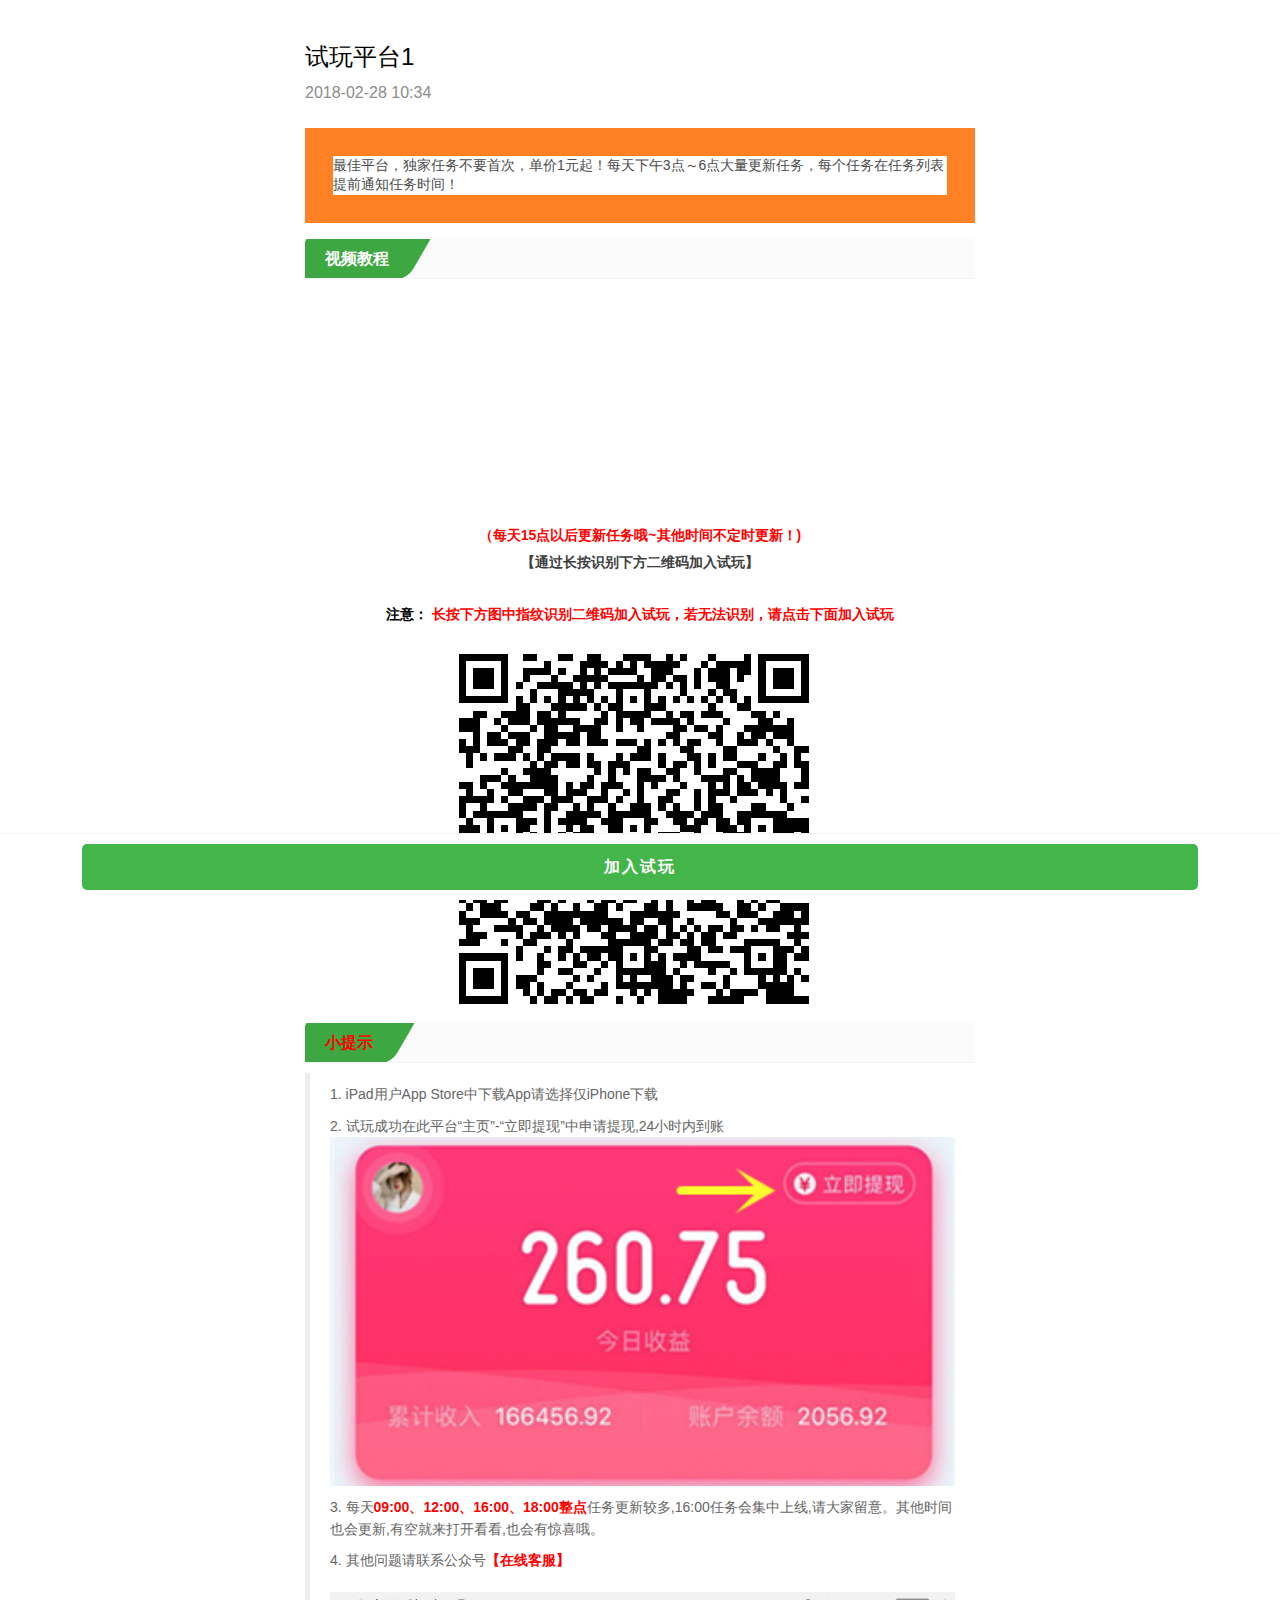
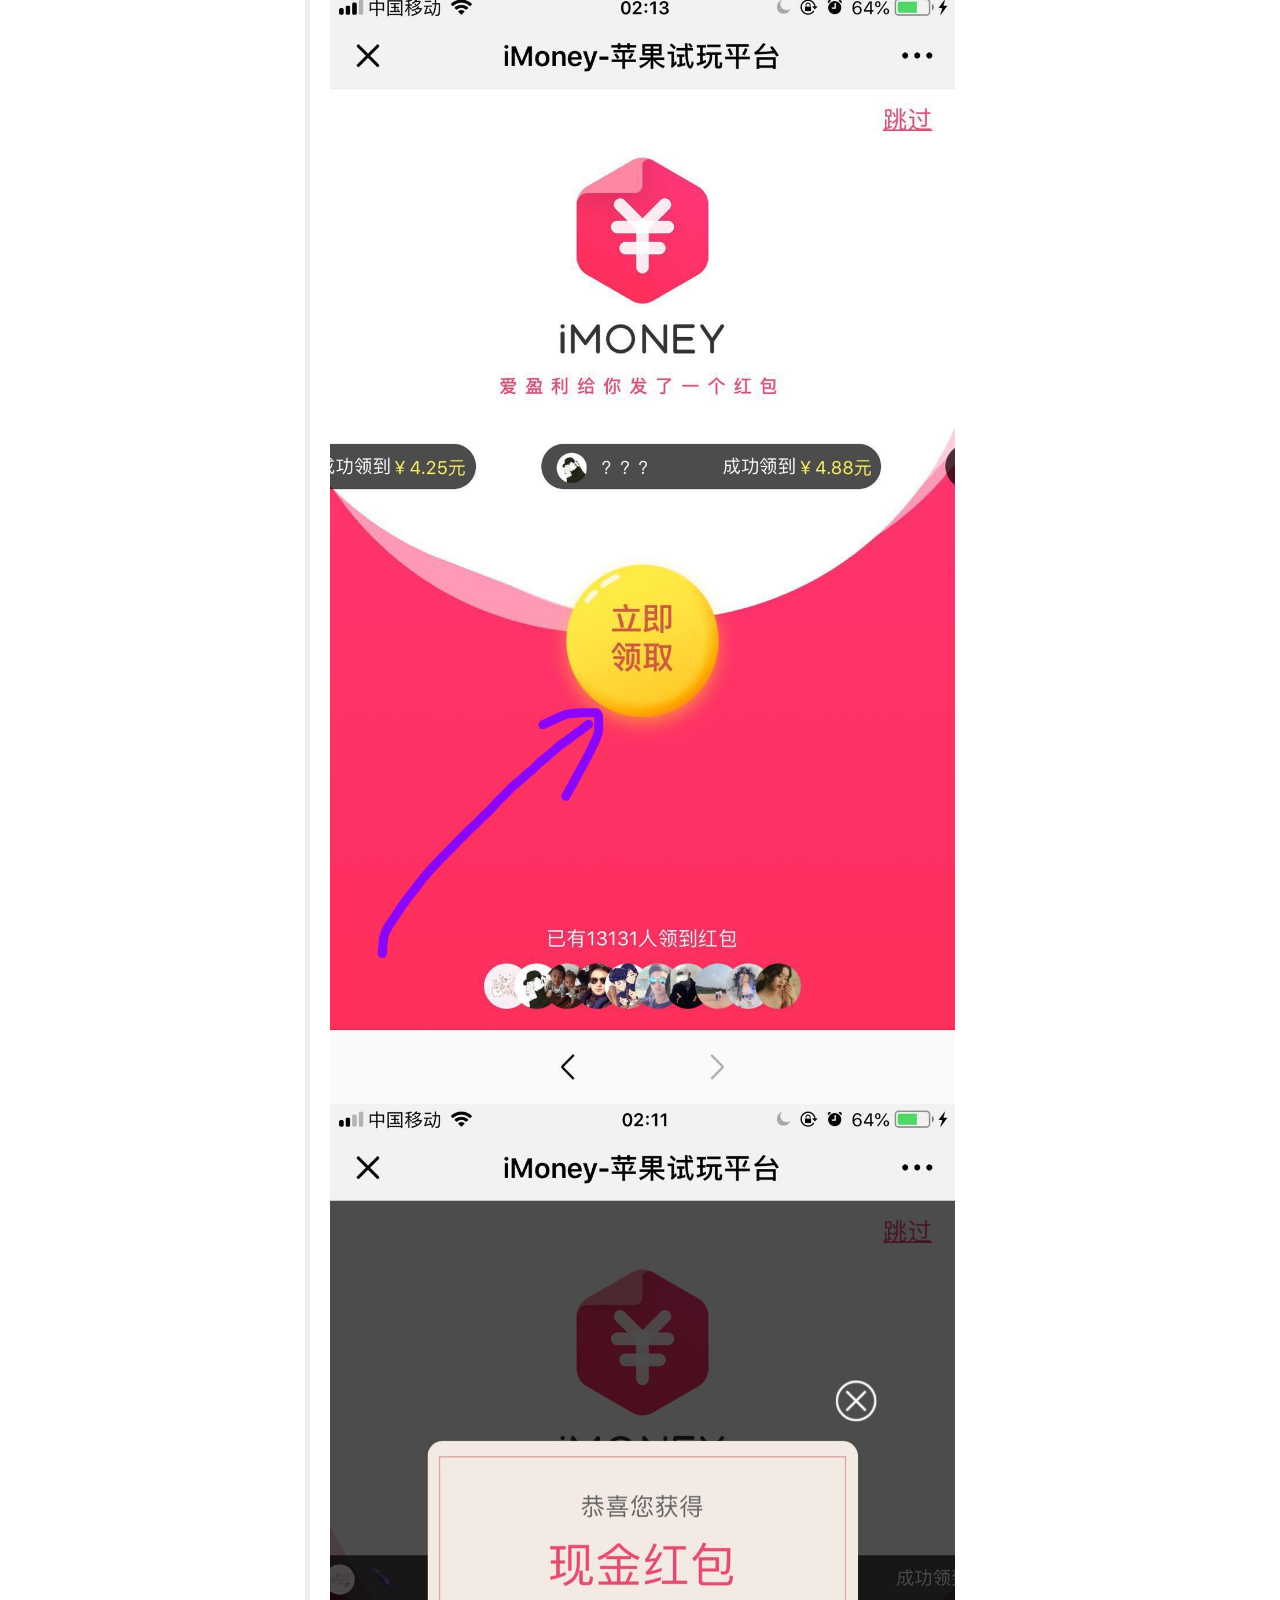
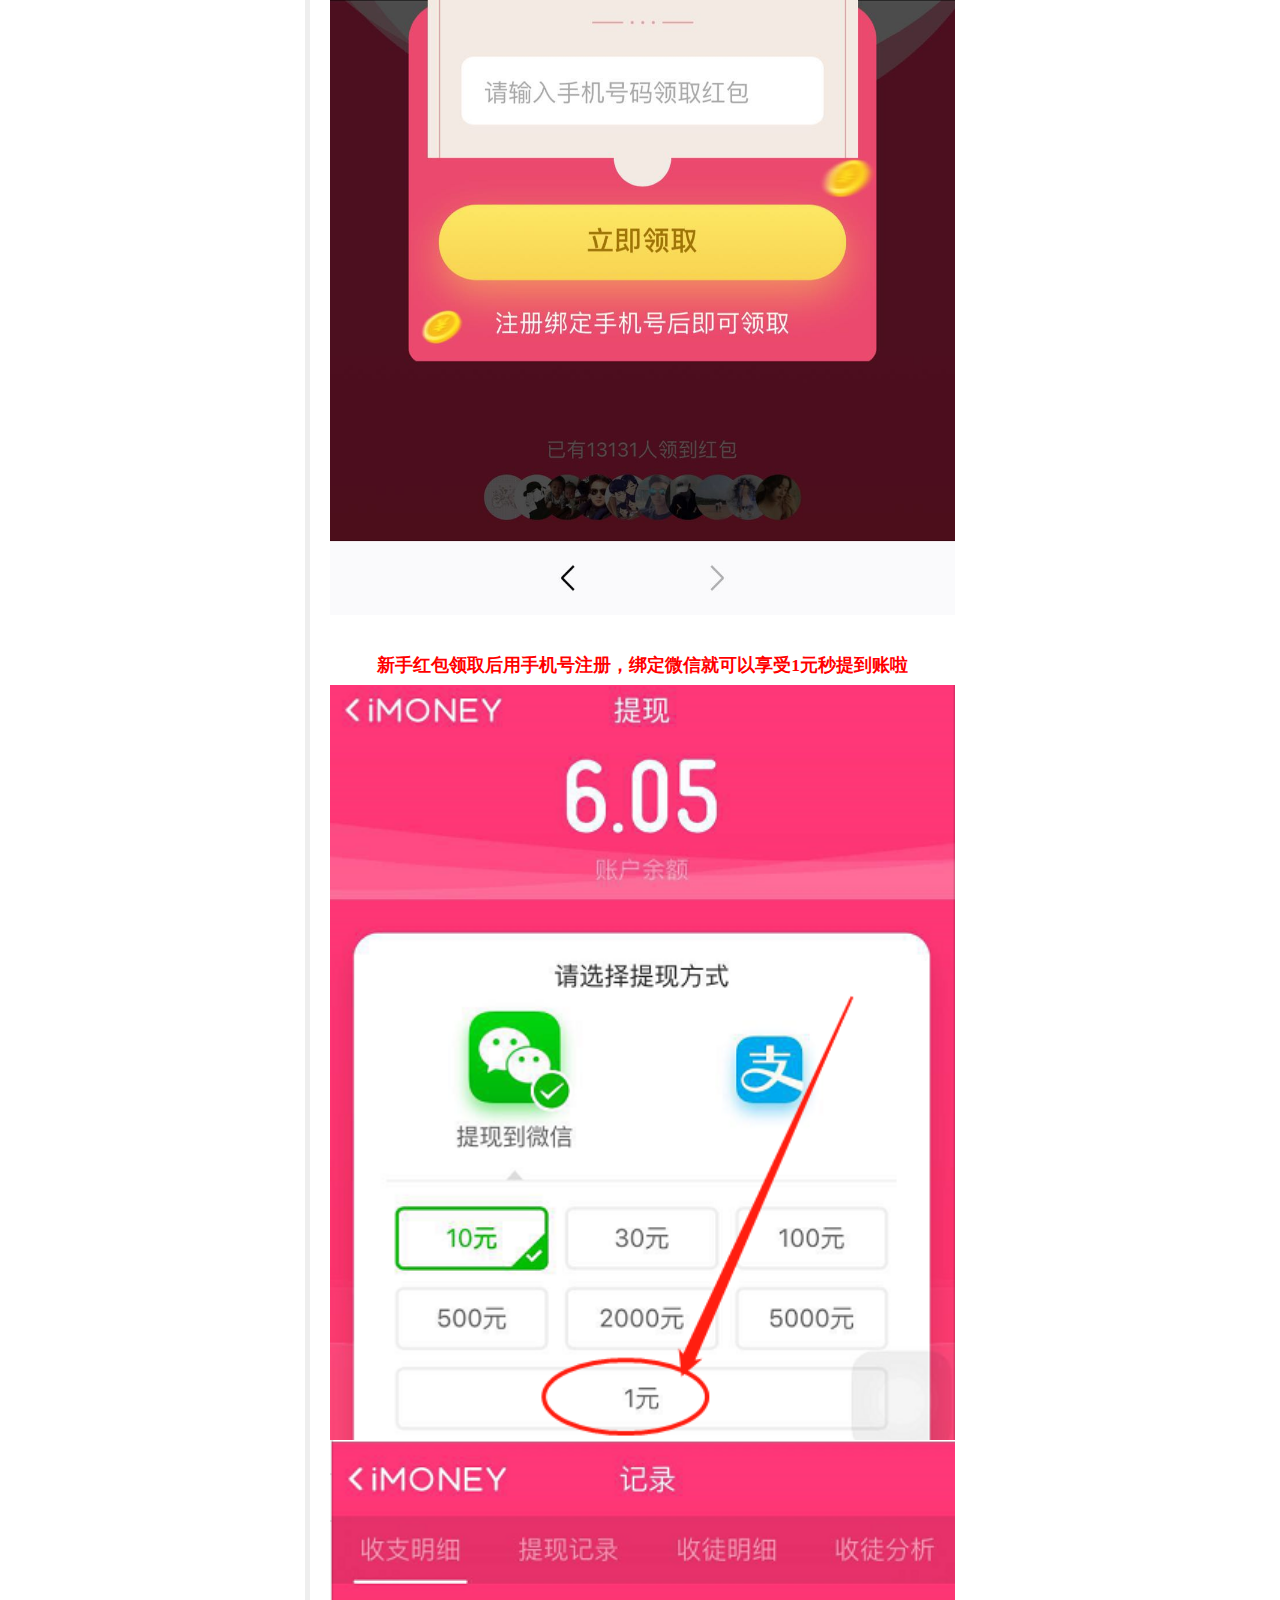
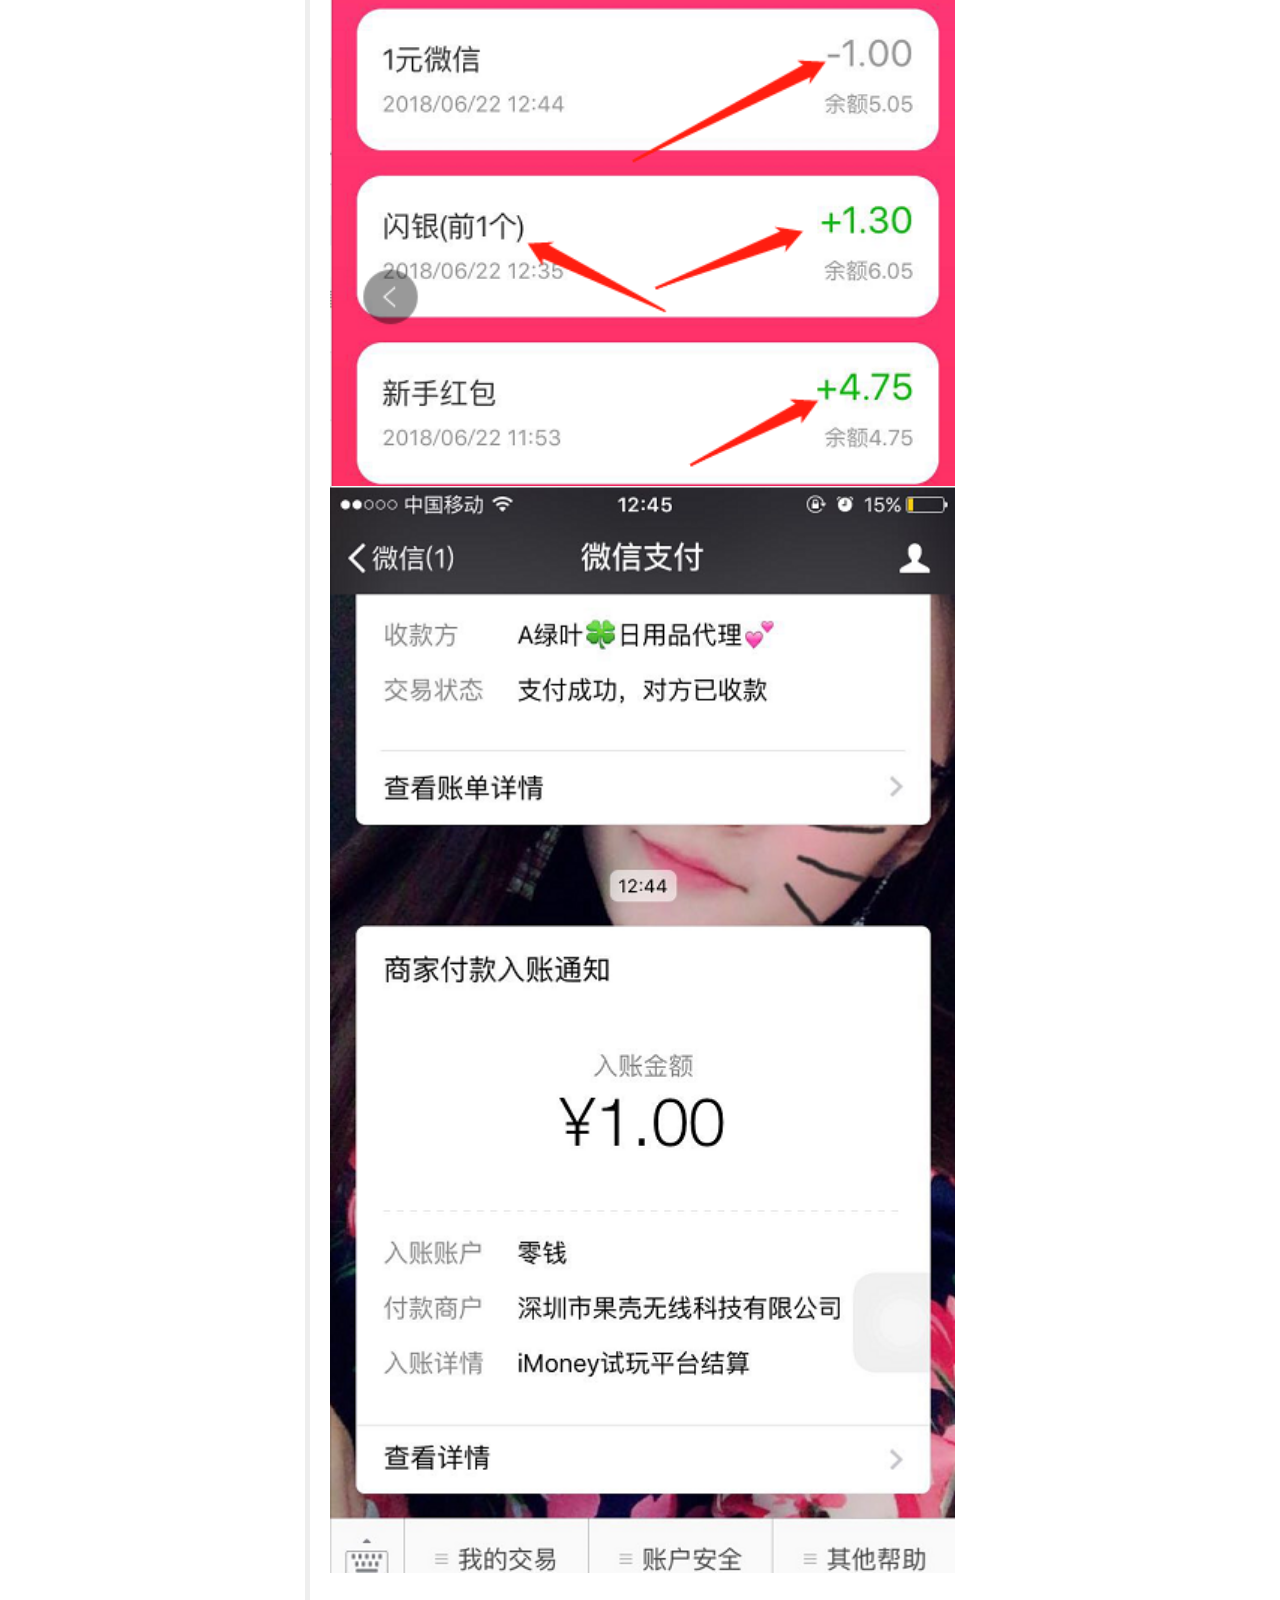
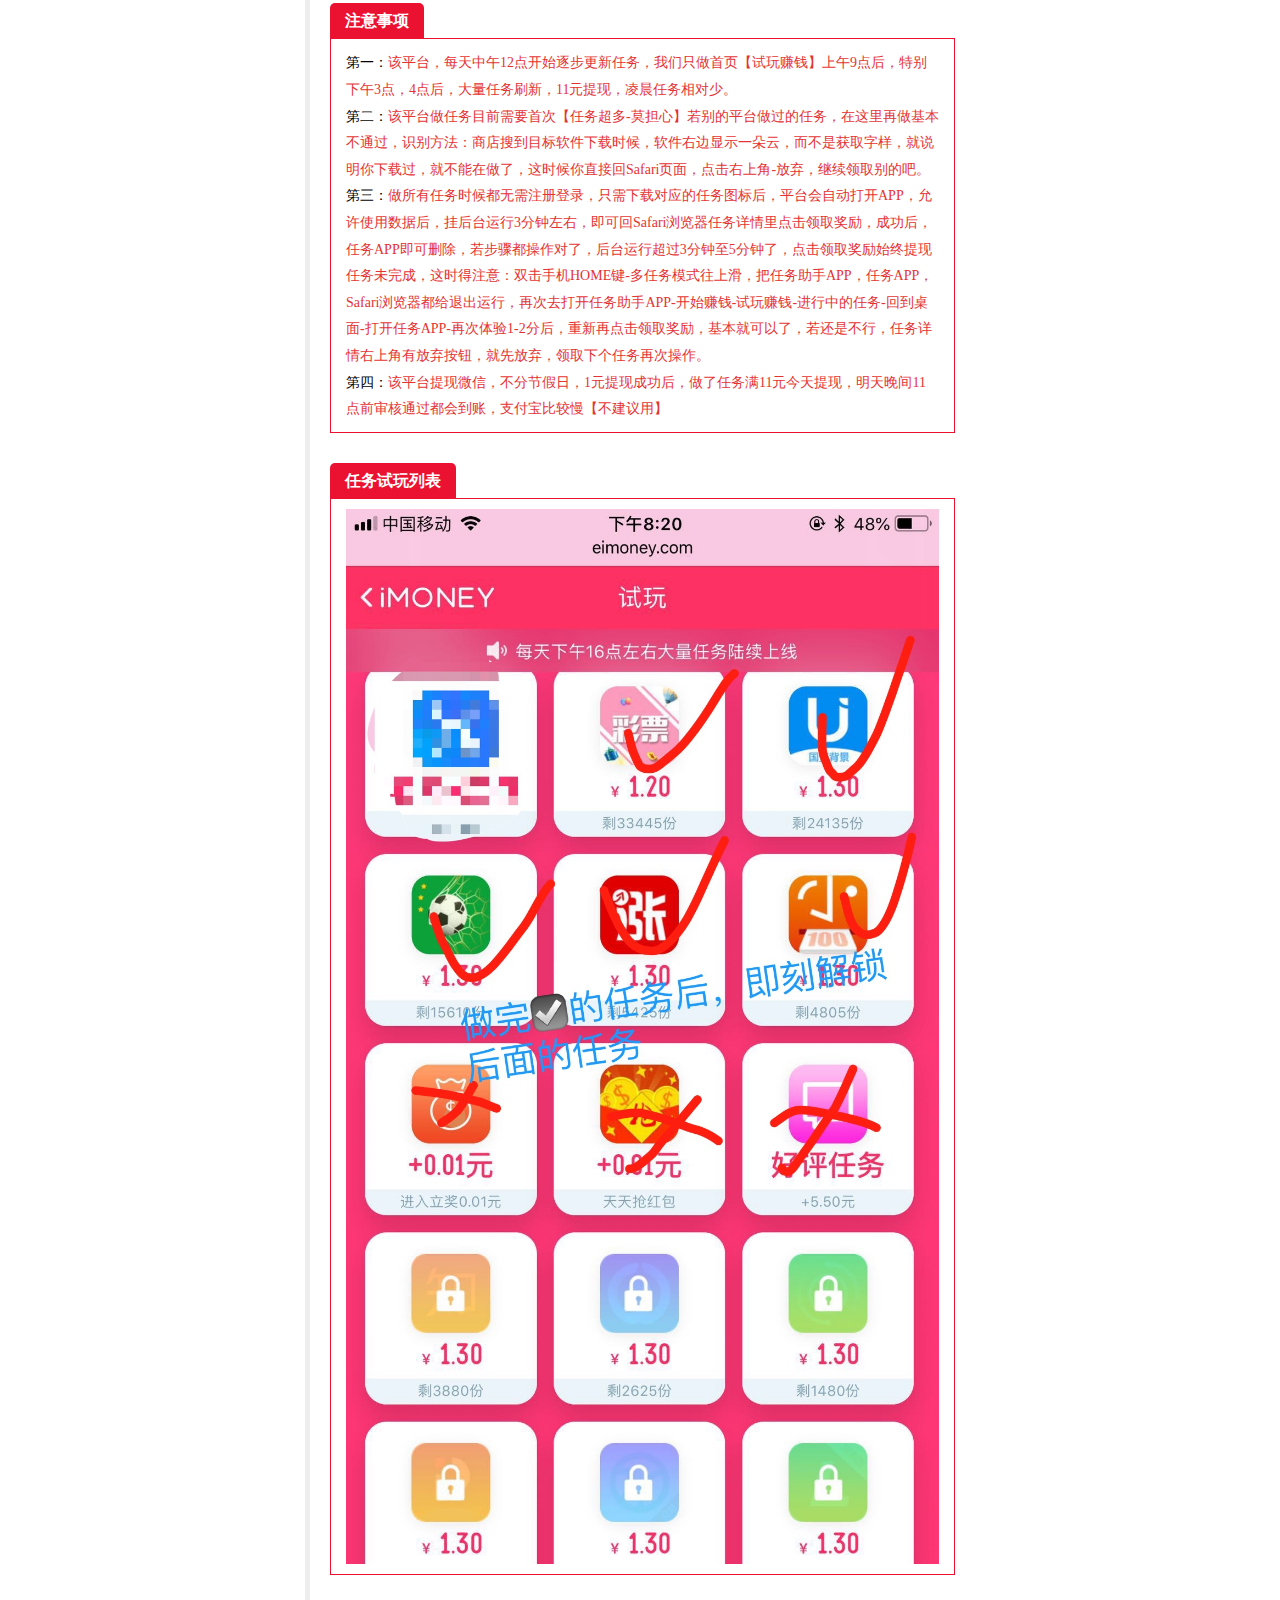
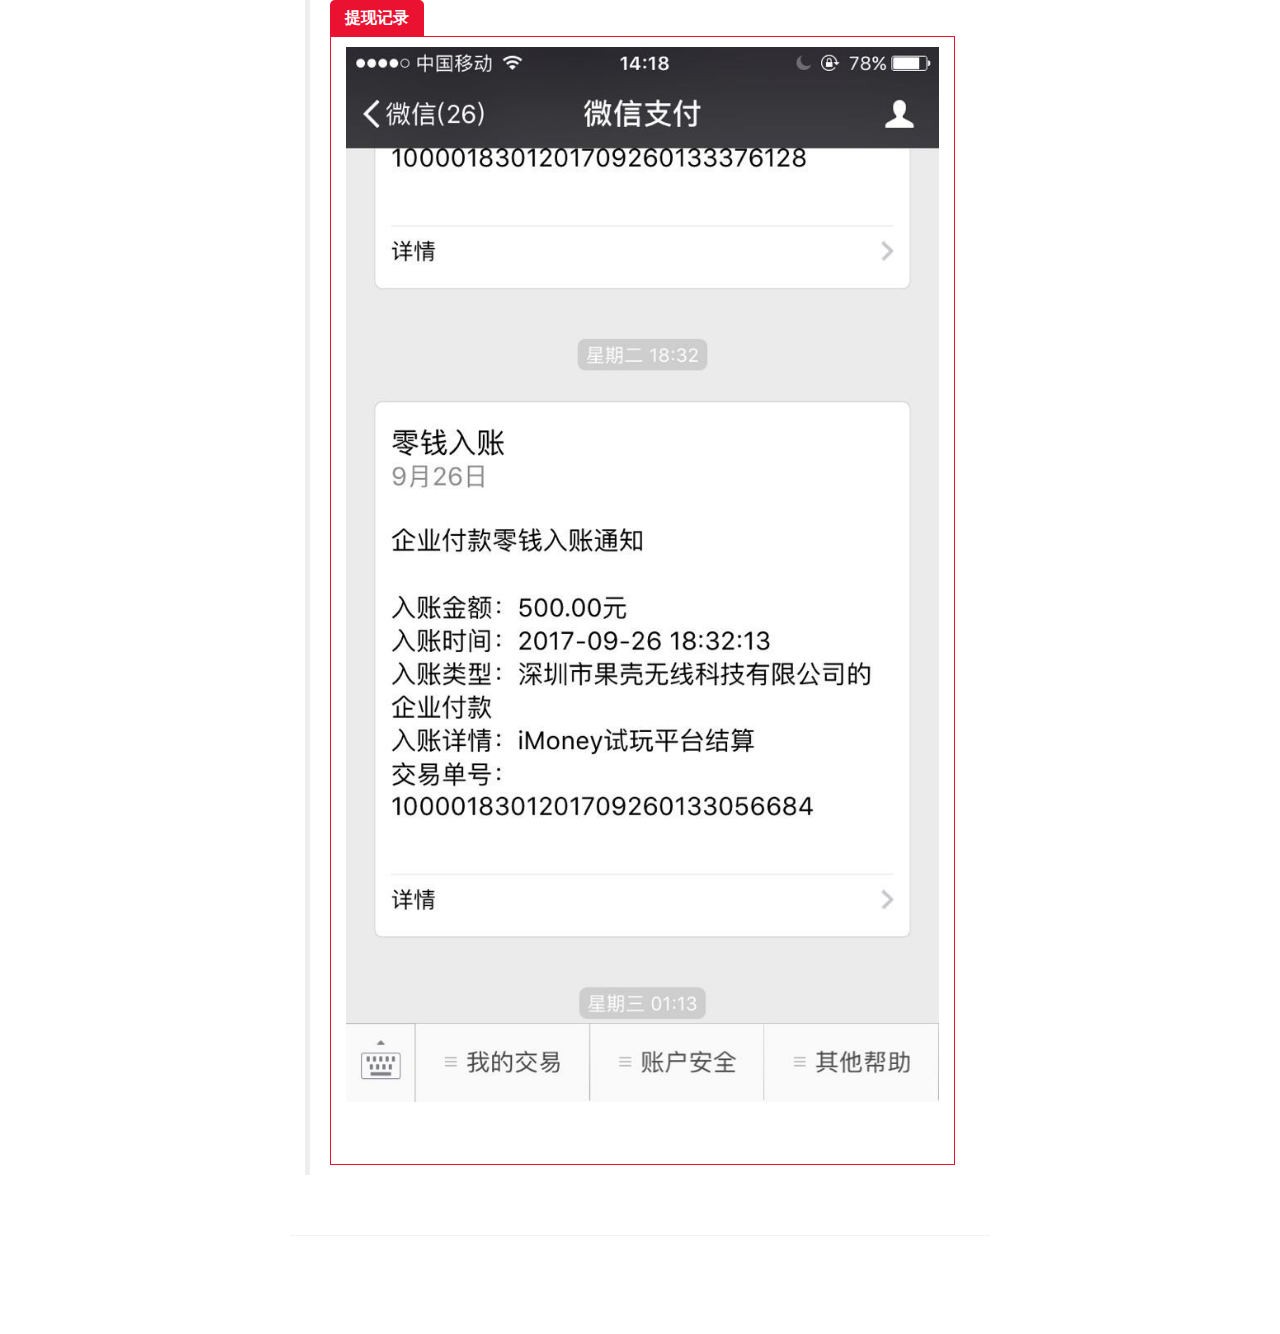
==== commit 4ff266f1: "tij" ====
--- a/html/imoney.html
+++ b/html/imoney.html
@@ -86,8 +86,8 @@
 	</script>
 	<script nonce="MOONSAFE_NONCE_1470196792" type="text/javascript">
 		String.prototype.html = function (encode) {
-			var replace = ["'", "'", """, '"', " ", " ", ">", ">", "<", "<", "&", "&", "¥", "¥"];
-        if (encode) {
+			var replace = ["'", "'", '"', " ", " ", ">", ">", "<", "<", "&", "&", "¥", "¥"];
+			if (encode) {
 				replace.reverse();
 			}
 			for (var i = 0, str = this; i < replace.length; i += 2) {
@@ -387,7 +387,7 @@
 .flex_cell_primary {
 	width:100%;
 	-webkit-box-flex:1;
-- webkit-flex:1;
+-webkit-flex:1;
 	-ms-flex:1;
 	box-flex:1;
 	flex:1
@@ -395,7 +395,7 @@
 .original_tool_area {
 	display:block;
 	padding:.75em 1em 0;
--webkit-tap-highlight- color:rgba(0, 0, 0, 0);
+-webkit-tap-highlight-color:rgba(0, 0, 0, 0);
 	color:#3e3e3e;
 	border:1px solid #eaeaea;
 	margin:20px 0
@@ -477,7 +477,7 @@
 }
 @keyframes weuiLoading {
 0% {
--webkit- transform:rotate3d(0, 0, 1, 0deg)
+-webkit-transform:rotate3d(0, 0, 1, 0deg)
 }
 100% {
 -webkit-transform:rotate3d(0, 0, 1, 360deg)
@@ -486,20 +486,20 @@
 .gif_img_wrp {
 	display:inline-block;
 	font-size:0;
-p osition:relative;
+position:relative;
 	font-weight:400;
 	font-style:normal;
 	text-indent:0;
 	text-shadow:none 1px 1px rgba(0, 0, 0, 0.5)
 }
 .gif_img_wrp img {
-min -height:120px;
+min-height:120px;
 	min-width:120px;
 	vertical-align:top
 }
 .gif_img_tips {
 	background:rgba(0, 0, 0, 0.6)!important;
-filter:progid:DXImageTransform.Microsoft.gradient (GradientType=0, startColorstr='#99000000', endcolorstr = '#99000000');
+/* filter:progid:DXImageTransform.Microsoft.gradient (GradientType=0, startColorstr='#99000000', endcolorstr = '#99000000'); */
 	border-top-left-radius:1.2em 50%;
 	-moz-border-radius-topleft:1.2em 50%;
 	-webkit-border-top-left-radius:1.2em 50%;
@@ -637,7 +637,8 @@
 					</div>
 					<div style="margin: 0px; padding: 0px; max-width: 100%; color: rgb(62, 62, 62); font-family: &quot;Hiragino Sans GB&quot;, &quot;Microsoft YaHei&quot;, Arial, sans-serif; font-size: 16px; line-height: 25.6px; widows: 1; text-align: center; box-sizing: border-box !important; word-wrap: break-word !important;">
 						<br style="margin: 0px; padding: 0px; max-width: 100%; box-sizing: border-box !important; word-wrap: break-word !important;">
-						<iframe allowfullscreen="" frameborder="0" height="200" src="./imoney_files/player.html" style="margin: 0px; padding: 0px; max-width: 100%; box-sizing: border-box !important; word-wrap: break-word !important;"
+						<iframe allowfullscreen="" frameborder="0" height="200" src="https://v.qq.com/iframe/player.html?vid=l0704b72v31&tiny=0&auto=0"
+						 style="margin: 0px; padding: 0px; max-width: 100%; box-sizing: border-box !important; word-wrap: break-word !important;"
 						 width="300"></iframe><br style="margin: 0px; padding: 0px; max-width: 100%; box-sizing: border-box !important; word-wrap: break-word !important;">
 						<strong style="margin: 0px; padding: 0px; max-width: 100%; box-sizing: border-box !important; word-wrap: break-word !important; color: rgb(255, 0, 0); font-size: 14px;">（每天15点以后更新任务哦~其他时间不定时更新！)<br>
 							<span style="margin: 0px; padding: 0px; font-variant-numeric: normal; font-variant-east-asian: normal; max-width: 100%; color: rgb(62, 62, 62); box-sizing: border-box !important; word-wrap: break-word !important;"><strong
@@ -652,7 +653,8 @@
 					<br>
 					<div style="margin: 0px; padding: 0px; max-width: 100%; color: rgb(62, 62, 62); font-family: &quot;Hiragino Sans GB&quot;, &quot;Microsoft YaHei&quot;, Arial, sans-serif; font-size: 16px; line-height: 25.6px; widows: 1; text-align: center; box-sizing: border-box !important; word-wrap: break-word !important;">
 						<strong style="margin: 0px; padding: 0px; max-width: 100%; box-sizing: border-box !important; word-wrap: break-word !important; color: rgb(255, 0, 0); font-size: 14px;"><img
-							 alt="" src="./imoney_files/A7A4BB32AD8D519C1AC660FA71874005.png" style="width: 350px; height: 350px;">&nbsp;
+							 alt="" src="[data-uri]"
+							 style="width: 350px; height: 350px;">&nbsp;
 							&nbsp;</strong></div>
 					<div style="margin: 0px; padding: 0px; max-width: 100%; color: rgb(62, 62, 62); font-family: &quot;Hiragino Sans GB&quot;, &quot;Microsoft YaHei&quot;, Arial, sans-serif; font-size: 16px; line-height: 25.6px; widows: 1; box-sizing: border-box !important; word-wrap: break-word !important;">
 						<section class="editor" style="margin: 0px; padding: 0px; max-width: 100%; box-sizing: border-box !important; word-wrap: break-word !important;">
